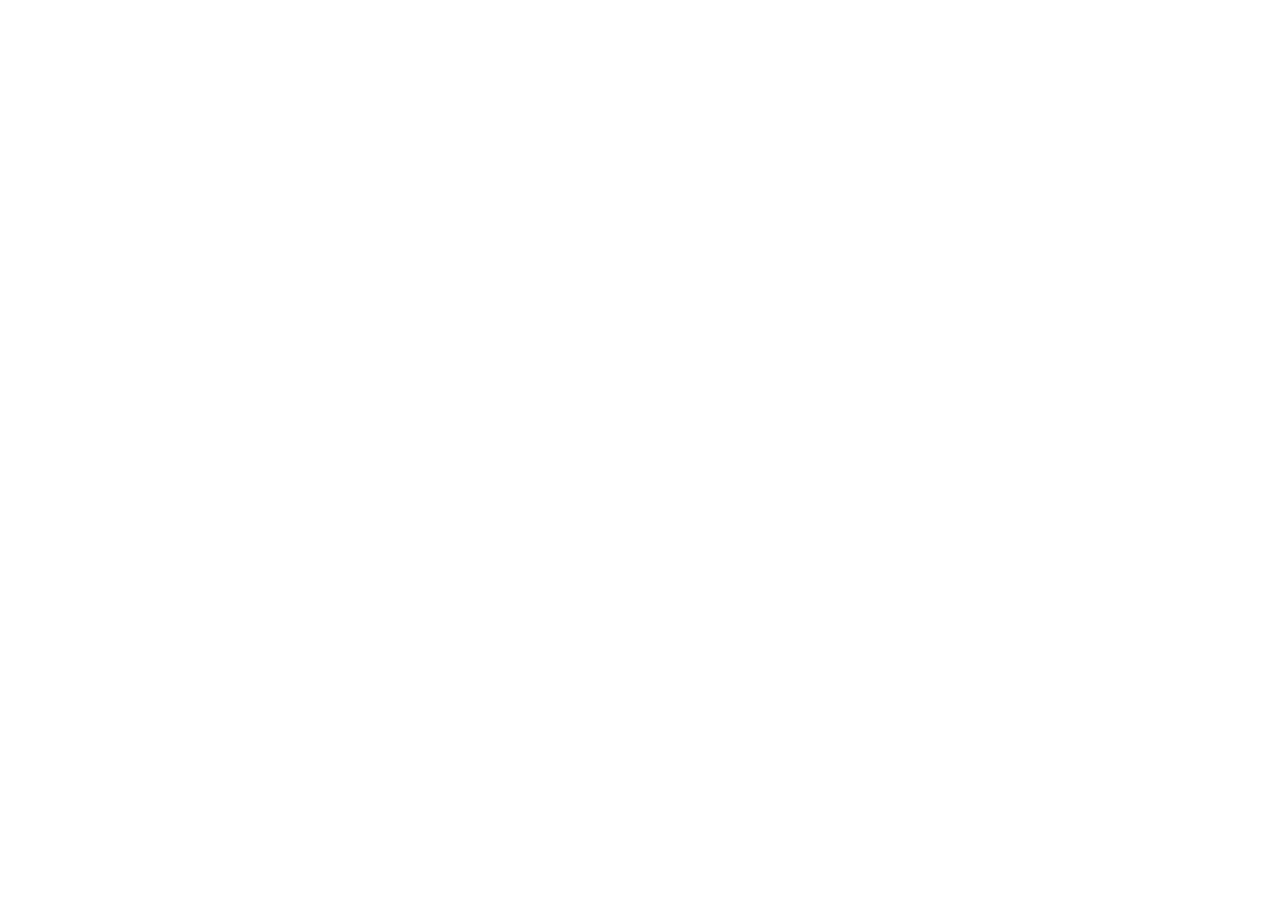
==== cookies.html @ 078de81f "Security audit: Zero-trust hardening, GDPR compliance, accessibility - Remove all inline onclick han" ====
<!DOCTYPE html>
<html lang="pt-PT">
<head>
  <meta charset="UTF-8">
  <meta name="viewport" content="width=device-width, initial-scale=1.0">
  <meta http-equiv="X-UA-Compatible" content="IE=edge">
  <meta name="description" content="Política de Cookies - LayerZeppelin.pt. Informação sobre cookies utilizados e como geri-los.">
  <meta name="robots" content="index, follow">
  <meta name="author" content="LayerZeppelin - Hermínio Teles">
  <link rel="stylesheet" href="style.css">
  <link rel="icon" type="image/png" href="favicon.png">
  <link rel="manifest" href="manifest.json">
  <meta name="theme-color" content="#00ff00">
  <title>Política de Cookies | LayerZeppelin.pt</title>
  <script>
    if (location.protocol === 'http:' && location.hostname !== 'localhost' && location.hostname !== '127.0.0.1') {
      location.replace('https:' + location.href.substring(5));
    }
  </script>
</head>
<body>
  <canvas id="matrix-bg" aria-hidden="true"></canvas>
  <div class="scanline" aria-hidden="true"></div>
  
  <nav class="navbar" role="navigation" aria-label="Menu principal">
    <div class="nav-brand">
      <img src="images/logo.png" alt="LayerZeppelin Logo" class="nav-logo">
      <span>&lt;LayerZeppelin/&gt;</span>
    </div>
    <button class="nav-toggle" aria-label="Abrir menu" aria-expanded="false" aria-controls="nav-links-menu">
      <span class="hamburger"></span>
    </button>
    <ul class="nav-links" id="nav-links-menu">
      <li><a href="index.html">Início</a></li>
      <li><a href="index.html#about">Sobre</a></li>
      <li><a href="index.html#skills">Skills</a></li>
      <li><a href="index.html#certifications">Certs</a></li>
      <li><a href="index.html#ctf">CTF</a></li>
      <li><a href="index.html#projects">Projects</a></li>
      <li><a href="index.html#contact">Contacto</a></li>
    </ul>
  </nav>

  <main class="legal-page">
    <section class="section">
      <h1 class="section-title"><span class="hash">#</span> Política de Cookies</h1>
      <p class="legal-date">Última atualização: 23 de Abril de 2026</p>
      
      <div class="legal-content">
        <h2>1. O que são Cookies?</h2>
        <p>Cookies são pequenos ficheiros de texto armazenados no seu dispositivo quando visita um site. Permitem que o site reconheça o seu dispositivo e memorize preferências ou ações ao longo do tempo.</p>
        
        <h2>2. Cookies Utilizados</h2>
        <p>Este site utiliza os seguintes tipos de cookies:</p>
        
        <h3>2.1 Cookies Essenciais (Funcionais)</h3>
        <p>Estes cookies são necessários para o funcionamento do site e não podem ser desativados. Incluem:</p>
        <table class="cookie-table">
          <thead>
            <tr>
              <th>Nome</th>
              <th>Finalidade</th>
              <th>Duração</th>
              <th>Tipo</th>
            </tr>
          </thead>
          <tbody>
            <tr>
              <td><code>cookie_consent</code></td>
              <td>Guarda a sua preferência de cookies</td>
              <td>1 ano</td>
              <td>Essencial</td>
            </tr>
          </tbody>
        </table>
        
        <h3>2.2 Cookies de Preferência</h3>
        <p>Estes cookies permitem guardar preferências do utilizador:</p>
        <table class="cookie-table">
          <thead>
            <tr>
              <th>Nome</th>
              <th>Finalidade</th>
              <th>Duração</th>
              <th>Tipo</th>
            </tr>
          </thead>
          <tbody>
            <tr>
              <td><code>theme_preference</code></td>
              <td>Guarda preferências de tema (opcional)</td>
              <td>30 dias</td>
              <td>Preferência</td>
            </tr>
          </tbody>
        </table>
        
        <h3>2.3 Cookies Analíticos</h3>
        <p><strong>Este site utiliza Cloudflare Web Analytics</strong>, que:</p>
        <ul>
          <li><strong>NÃO utiliza cookies</strong></li>
          <li><strong>Não rastreia utilizadores individualmente</strong></li>
          <li>Não recolhe dados pessoais</li>
          <li>É conforme com RGPD e CCPA</li>
        </ul>
        <p>Cloudflare Analytics recolhe apenas estatísticas agregadas e anónimas sobre:</p>
        <ul>
          <li>Número de visitantes</li>
          <li>Páginas mais visitadas</li>
          <li>Dispositivos e browsers utilizados</li>
          <li>Países de origem (baseado em IP agregado)</li>
        </ul>
        
        <h2>3. Cookies de Terceiros</h2>
        <p><strong>Este site NÃO utiliza:</strong></p>
        <ul>
          <li>Cookies de marketing/publicidade (Google Ads, Facebook Pixel, etc.)</li>
          <li>Cookies de tracking (Google Analytics, etc.)</li>
          <li>Cookies de redes sociais</li>
          <li>Scripts de terceiros que rastreiem utilizadores</li>
        </ul>
        
        <h2>4. Links Externos</h2>
        <p>O site contém links para plataformas externas (TryHackMe, HackTheBox, etc.). Essas plataformas podem ter as suas próprias políticas de cookies, que não são controladas por este site.</p>
        
        <h2>5. Consentimento</h2>
        <p>Ao visitar este site pela primeira vez, é apresentado um banner de cookies onde pode:</p>
        <ul>
          <li><strong>Aceitar todos os cookies</strong></li>
          <li><strong>Rejeitar cookies não essenciais</strong></li>
          <li><strong>Personalizar preferências</strong></li>
        </ul>
        <p>O consentimento é guardado durante 1 ano. Pode alterar as suas preferências a qualquer momento através do botão "Preferências de Cookies" no rodapé.</p>
        
        <h2>6. Gestão de Cookies</h2>
        <p>Pode gerir cookies das seguintes formas:</p>
        
        <h3>6.1 No seu Browser</h3>
        <ul>
          <li><strong>Chrome:</strong> Configurações → Privacidade e segurança → Cookies</li>
          <li><strong>Firefox:</strong> Opções → Privacidade e Segurança → Cookies</li>
          <li><strong>Safari:</strong> Preferências → Privacidade → Cookies</li>
          <li><strong>Edge:</strong> Configurações → Cookies e permissões do site</li>
        </ul>
        
        <h3>6.2 No Site</h3>
        <p>Utilize o botão abaixo para gerir as suas preferências:</p>
        <button data-action="cookie-prefs" class="cookie-btn">Gerir Preferências de Cookies</button>
        
        <h2>7. Consequências de Desativar Cookies</h2>
        <p>Se desativar cookies:</p>
        <ul>
          <li>O site funcionará normalmente (cookies essenciais não são bloqueáveis)</li>
          <li>As suas preferências não serão guardadas entre sessões</li>
          <li>O site solicitará consentimento de cookies em cada visita</li>
        </ul>
        
        <h2>8. Base Legal (RGPD)</h2>
        <p>O uso de cookies baseia-se em:</p>
        <ul>
          <li><strong>Art. 6.º, n.º 1, al. a)</strong> - Consentimento (cookies não essenciais)</li>
          <li><strong>Art. 6.º, n.º 1, al. f)</strong> - Interesse legítimo (cookies essenciais)</li>
        </ul>
        
        <h2>9. Direitos do Utilizador</h2>
        <p>Nos termos do RGPD, tem direito a:</p>
        <ul>
          <li>Saber que cookies são utilizados (esta política)</li>
          <li>Retirar consentimento a qualquer momento</li>
          <li>Solicitar informações sobre os dados recolhidos</li>
          <li>Eliminar os seus dados pessoais</li>
        </ul>
        
        <h2>10. Atualizações</h2>
        <p>Esta Política de Cookies pode ser atualizada. Alterações serão publicadas nesta página com a data de atualização.</p>
        
        <h2>11. Contacto</h2>
        <p>Para questões sobre cookies:</p>
        <p>Email: <a href="mailto:contact@layerzeppelin.pt">contact@layerzeppelin.pt</a></p>
        
        <div class="legal-footer">
          <a href="index.html">← Voltar ao Início</a>
          <span>|</span>
          <a href="privacy.html">Privacidade</a>
          <span>|</span>
          <a href="terms.html">Termos</a>
        </div>
      </div>
    </section>
  </main>

  <footer class="footer">
    <div class="footer-content">
      <p>&copy; 2026 LayerZeppelin | Hermínio Teles</p>
      <p class="footer-note">// Built with security in mind</p>
    </div>
    <div class="footer-legal">
      <a href="privacy.html">Privacidade</a>
      <span>|</span>
      <a href="terms.html">Termos</a>
      <span>|</span>
      <a href="cookies.html">Cookies</a>
    </div>
  </footer>
  
  <script src="script.js"></script>
</body>
</html>
---- style.css ----
*,*::before,*::after{margin:0;padding:0;box-sizing:border-box}
:root{--bg-primary:#0a0a0a;--bg-secondary:#111111;--bg-tertiary:#1a1a1a;--accent:#00ff00;--accent-dim:#00cc00;--text-primary:#ffffff;--text-secondary:#888888;--terminal-bg:#0d1117;--border-color:#333333;--red:#ff5f56;--yellow:#ffbd2e;--green:#27c93f;--scanline-opacity:0.03}
html{scroll-behavior:smooth}
body{font-family:'Courier New',Consolas,monospace;background:var(--bg-primary);color:var(--text-primary);line-height:1.6;min-height:100vh;overflow-x:hidden}
#matrix-bg{position:fixed;top:0;left:0;width:100%;height:100%;z-index:-1;pointer-events:none}
.scanline{position:fixed;top:0;left:0;width:100%;height:100%;pointer-events:none;background:repeating-linear-gradient(0deg,transparent,transparent 2px,rgba(0,255,0,var(--scanline-opacity)) 2px,rgba(0,255,0,var(--scanline-opacity)) 4px);z-index:9999}
a{color:var(--accent);text-decoration:none;transition:all 0.3s ease}
a:hover{text-shadow:0 0 10px var(--accent)}
a:focus{outline:2px solid var(--accent);outline-offset:2px}
.navbar{position:fixed;top:0;left:0;right:0;display:flex;justify-content:space-between;align-items:center;padding:1rem 2rem;background:rgba(10,10,10,0.95);backdrop-filter:blur(10px);border-bottom:1px solid var(--border-color);z-index:1000}
.nav-brand{font-size:1.2rem;font-weight:bold;color:var(--accent);display:flex;align-items:center;gap:10px}
.nav-logo{width:40px;height:40px;object-fit:contain;border-radius:4px}
.nav-links{display:flex;gap:2rem;list-style:none}
.nav-links a{color:var(--text-secondary);font-size:0.9rem;text-transform:uppercase;letter-spacing:1px}
.nav-links a:hover{color:var(--accent)}
.nav-toggle{display:none;flex-direction:column;gap:5px;background:none;border:none;cursor:pointer;padding:5px}
.hamburger{width:25px;height:3px;background:var(--accent);transition:all 0.3s ease}
.nav-toggle.active .hamburger:nth-child(1){transform:rotate(45deg) translate(5px,5px)}
.nav-toggle.active .hamburger:nth-child(2){opacity:0}
.nav-toggle.active .hamburger:nth-child(3){transform:rotate(-45deg) translate(7px,-6px)}
@media (max-width:900px){.nav-links{position:fixed;top:60px;left:0;right:0;background:rgba(10,10,10,0.98);flex-direction:column;padding:2rem;gap:1rem;transform:translateY(-100%);opacity:0;visibility:hidden;transition:all 0.3s ease}.nav-links.active{transform:translateY(0);opacity:1;visibility:visible}.nav-toggle{display:flex}.nav-links a{font-size:1rem}}
.hero{min-height:100vh;display:flex;align-items:center;justify-content:center;padding:6rem 2rem 2rem;background:radial-gradient(ellipse at center,var(--bg-secondary) 0%,var(--bg-primary) 70%)}
.hero-content{max-width:800px;width:100%}
.terminal-header{display:flex;align-items:center;gap:8px;padding:10px 15px;background:var(--bg-tertiary);border-radius:8px 8px 0 0;border-bottom:1px solid var(--border-color)}
.dot{width:12px;height:12px;border-radius:50%}
.dot.red{background:var(--red)}
.dot.yellow{background:var(--yellow)}
.dot.green{background:var(--green)}
.terminal-title{margin-left:auto;color:var(--text-secondary);font-size:0.85rem}
.terminal-body{background:var(--terminal-bg);padding:2rem;border-radius:0 0 8px 8px;border:1px solid var(--border-color);border-top:none;font-size:1rem}
.prompt{color:var(--accent)}
.output{color:var(--text-secondary);padding-left:2rem;margin-bottom:1rem}
.typed-text{margin-bottom:0.5rem}
.glitch{font-size:3.5rem;font-weight:bold;color:var(--text-primary);position:relative;text-shadow:0 0 10px var(--accent);animation:glitch 2s infinite}
@keyframes glitch{0%,90%,100%{text-shadow:0 0 10px var(--accent)}92%{text-shadow:-2px 0 var(--red),2px 0 var(--accent)}94%{text-shadow:2px 0 var(--red),-2px 0 var(--accent)}}
.subtitle{color:var(--accent);font-size:1.2rem;margin:0.5rem 0 1.5rem}
.section{padding:5rem 2rem;max-width:1200px;margin:0 auto}
.section-title{font-size:2rem;margin-bottom:2rem;color:var(--text-primary)}
.subsection-title{font-size:1.2rem;margin:2rem 0 1rem;color:var(--accent);font-weight:normal}
.subsection-title:first-of-type{margin-top:0}
.hash{color:var(--accent)}
.about-content{display:grid;grid-template-columns:250px 1fr;gap:3rem;align-items:center}
@media (max-width:768px){.about-content{grid-template-columns:1fr;text-align:center}}
.profile-image{width:250px;height:250px;border:2px solid var(--accent);border-radius:8px;overflow:hidden;position:relative;box-shadow:0 0 30px rgba(0,255,0,0.3);margin:0 auto 2rem}
@media (max-width:768px){.profile-image{width:200px;height:200px}}
.profile-image::before{content:'';position:absolute;top:0;left:0;width:100%;height:100%;background:linear-gradient(45deg,transparent 0%,rgba(0,255,0,0.1) 50%,transparent 100%);z-index:2;pointer-events:none}
.profile-image img{width:100%;height:100%;object-fit:cover;filter:grayscale(30%) contrast(1.2)}
.about-text p{color:var(--text-secondary);margin-bottom:1.5rem;font-size:1.1rem}
.about-text .highlight{color:var(--accent);font-weight:bold;background:rgba(0,255,0,0.1);padding:0.5rem 1rem;border-left:3px solid var(--accent);margin-bottom:1.5rem}
.about-list{list-style:none}
.about-list li{padding:0.5rem 0;color:var(--text-secondary)}
.bullet{color:var(--accent);margin-right:10px}
.skills-grid{display:grid;grid-template-columns:repeat(auto-fit,minmax(280px,1fr));gap:1.5rem}
.skill-card{background:var(--bg-secondary);padding:1.5rem;border-radius:8px;border:1px solid var(--border-color);transition:all 0.3s ease}
.skill-card:hover{border-color:var(--accent);box-shadow:0 0 20px rgba(0,255,0,0.1)}
.skill-icon{font-size:2rem;margin-bottom:1rem}
.skill-card h3{font-size:1rem;margin-bottom:1rem;color:var(--text-primary)}
.skill-bar{height:6px;background:var(--bg-tertiary);border-radius:3px;overflow:hidden}
.skill-progress{height:100%;background:linear-gradient(90deg,var(--accent-dim),var(--accent));width:var(--progress);border-radius:3px;animation:loadBar 1s ease-out forwards}
@keyframes loadBar{from{width:0}to{width:var(--progress)}}
.projects-grid{display:grid;grid-template-columns:repeat(auto-fit,minmax(300px,1fr));gap:1.5rem}
.project-card{background:var(--bg-secondary);padding:1.5rem;border-radius:8px;border:1px solid var(--border-color);transition:all 0.3s ease}
.project-card:hover{border-color:var(--accent);transform:translateY(-5px);box-shadow:0 10px 30px rgba(0,0,0,0.3)}
.project-image{width:100%;height:auto;max-height:200px;overflow:hidden;border-radius:4px;margin-bottom:1rem;border:1px solid var(--border-color)}
.project-image img{width:100%;height:100%;object-fit:cover;filter:contrast(1.1) saturate(0.9);transition:all 0.3s ease}
.project-card:hover .project-image img{filter:contrast(1.2) saturate(1)}
.project-header{display:flex;align-items:center;gap:10px;margin-bottom:1rem}
.project-icon{font-size:1.5rem}
.project-card h3{font-size:1.1rem;color:var(--text-primary)}
.project-card p{color:var(--text-secondary);font-size:0.9rem;margin-bottom:1rem}
.project-link{display:inline-block;color:var(--accent);font-size:0.85rem;text-decoration:none;transition:all 0.3s ease;margin-right:1rem}
.project-link:hover{text-shadow:0 0 10px var(--accent)}
.project-tags{display:flex;gap:8px;flex-wrap:wrap}
.tag{background:var(--bg-tertiary);color:var(--accent);padding:4px 12px;border-radius:20px;font-size:0.75rem;border:1px solid var(--accent)}
.cert-grid{display:grid;grid-template-columns:repeat(auto-fit,minmax(280px,1fr));gap:1.5rem}
.cert-card{background:var(--bg-secondary);padding:1.5rem;border-radius:8px;border:1px solid var(--border-color);transition:all 0.3s ease;text-align:center}
.cert-card:hover{border-color:var(--accent);box-shadow:0 0 20px rgba(0,255,0,0.1)}
.cert-icon{font-size:2.5rem;margin-bottom:1rem}
.cert-card h3{font-size:1rem;color:var(--text-primary);margin-bottom:0.5rem}
.cert-issuer{color:var(--text-secondary);font-size:0.85rem;margin-bottom:1rem}
.cert-status{display:inline-block;background:transparent;color:var(--accent);padding:4px 12px;border-radius:20px;font-size:0.75rem;border:1px solid var(--accent)}
.ctf-grid{display:grid;grid-template-columns:repeat(auto-fit,minmax(200px,1fr));gap:1.5rem}
.ctf-card{background:var(--bg-secondary);padding:1.5rem;border-radius:8px;border:1px solid var(--border-color);transition:all 0.3s ease;text-align:center;text-decoration:none;display:block}
.ctf-card:hover{border-color:var(--accent);transform:translateY(-5px);box-shadow:0 10px 30px rgba(0,0,0,0.3)}
.ctf-logo{font-size:2.5rem;margin-bottom:1rem}
.ctf-card h3{font-size:1rem;color:var(--text-primary);margin-bottom:0.5rem}
.ctf-card p{color:var(--text-secondary);font-size:0.85rem;margin-bottom:1rem}
.ctf-badge{display:inline-block;background:var(--accent);color:var(--bg-primary);padding:4px 12px;border-radius:20px;font-size:0.75rem;font-weight:bold}
.contact-content{max-width:600px;margin:0 auto}
.terminal-box{border-radius:8px;overflow:hidden;box-shadow:0 10px 40px rgba(0,0,0,0.3)}
.contact-terminal .output a{color:var(--accent)}
.contact-terminal .output a:hover{text-decoration:underline}
.footer{background:var(--bg-secondary);border-top:1px solid var(--border-color);padding:2rem;text-align:center}
.footer-content p{color:var(--text-secondary);font-size:0.9rem;margin:0.5rem 0}
.score{color:var(--accent);font-weight:bold;cursor:pointer}
.footer-note{color:var(--text-secondary);font-style:italic}
.footer-legal{margin-top:1rem;display:flex;justify-content:center;gap:1rem;align-items:center;flex-wrap:wrap}
.footer-legal a{color:var(--accent);font-size:0.85rem}
.footer-legal a:hover{text-decoration:underline}
.footer-legal span{color:var(--text-secondary)}
.footer-disclaimer{color:var(--text-secondary);font-size:0.7rem;opacity:0.7;margin-top:1rem;max-width:600px;margin-left:auto;margin-right:auto}
@media (max-width:768px){.glitch{font-size:2rem}.section{padding:3rem 1rem}.nav-logo{width:192px;height:192px}}
@media (prefers-reduced-motion:reduce){.glitch{animation:none}.skill-progress{animation:none;width:var(--progress)}html{scroll-behavior:auto}}
.cookie-banner{position:fixed;bottom:0;left:0;right:0;background:var(--bg-secondary);border-top:2px solid var(--accent);padding:1.5rem;z-index:9998;transform:translateY(100%);transition:transform 0.3s ease}
.cookie-banner.show{transform:translateY(0)}
.cookie-content{max-width:1200px;margin:0 auto;display:flex;flex-wrap:wrap;align-items:center;gap:1.5rem;justify-content:space-between}
.cookie-text h3{color:var(--accent);margin-bottom:0.5rem;font-size:1rem}
.cookie-text p{color:var(--text-secondary);font-size:0.85rem;line-height:1.5}
.cookie-text a{color:var(--accent);text-decoration:underline}
.cookie-buttons{display:flex;gap:0.5rem;flex-wrap:wrap}
.cookie-buttons button{padding:0.75rem 1.5rem;border:none;border-radius:4px;cursor:pointer;font-family:inherit;font-size:0.85rem;transition:all 0.3s ease}
.btn-accept{background:var(--accent);color:var(--bg-primary);font-weight:bold}
.btn-accept:hover{box-shadow:0 0 15px var(--accent)}
.btn-reject{background:transparent;color:var(--text-primary);border:1px solid var(--border-color)}
.btn-reject:hover{border-color:var(--accent)}
.btn-settings{background:transparent;color:var(--accent);border:1px solid var(--accent)}
.btn-settings:hover{background:rgba(0,255,0,0.1)}
@media (max-width:768px){.cookie-content{flex-direction:column;text-align:center}.cookie-buttons{width:100%;justify-content:center}}
.cookie-modal{position:fixed;top:0;left:0;width:100%;height:100%;background:rgba(0,0,0,0.9);z-index:9999;display:none;justify-content:center;align-items:center}
.cookie-modal.show{display:flex}
.cookie-modal-content{background:var(--bg-secondary);border:2px solid var(--accent);border-radius:12px;padding:2rem;max-width:500px;width:90%;max-height:90vh;overflow-y:auto;position:relative}
.cookie-modal-content h3{color:var(--accent);margin-bottom:1.5rem;text-align:center}
.cookie-preference-item{background:var(--bg-tertiary);border:1px solid var(--border-color);border-radius:8px;padding:1rem;margin-bottom:1rem}
.cookie-preference-item label{display:flex;align-items:center;gap:0.5rem;color:var(--text-primary);cursor:pointer}
.cookie-preference-item label span{color:var(--text-primary)}
.cookie-preference-item p{color:var(--text-secondary);font-size:0.8rem;margin-top:0.5rem;margin-left:1.5rem}
.cookie-modal-close{position:absolute;top:1rem;right:1rem;background:transparent;border:1px solid var(--accent);color:var(--accent);font-size:1.5rem;width:35px;height:35px;border-radius:50%;cursor:pointer;transition:all 0.3s ease}
.cookie-modal-close:hover{background:var(--accent);color:var(--bg-primary)}
.cookie-modal-buttons{margin-top:1.5rem;text-align:center}
.cookie-modal-buttons button{background:var(--accent);color:var(--bg-primary);border:none;padding:0.75rem 2rem;border-radius:4px;cursor:pointer;font-family:inherit;font-weight:bold;transition:all 0.3s ease}
.cookie-modal-buttons button:hover{box-shadow:0 0 15px var(--accent)}
.cookie-btn{background:var(--accent);color:var(--bg-primary);border:none;padding:0.5rem 1rem;border-radius:4px;cursor:pointer;font-family:inherit;margin-top:1rem}
.easter-egg-hint{color:var(--text-secondary);font-size:0.75rem;opacity:0.5;cursor:pointer;transition:opacity 0.3s ease}
.easter-egg-hint:hover{opacity:1;color:var(--accent)}
.easter-egg-panel{position:fixed;top:0;left:0;width:100%;height:100%;background:rgba(0,0,0,0.95);z-index:10000;display:none;justify-content:center;align-items:center;animation:fadeIn 0.3s ease}
.easter-egg-panel.show{display:flex}
@keyframes fadeIn{from{opacity:0}to{opacity:1}}
.easter-egg-content{background:var(--bg-secondary);border:2px solid var(--accent);border-radius:12px;padding:2rem;max-width:900px;max-height:80vh;overflow-y:auto;position:relative;box-shadow:0 0 50px rgba(0,255,0,0.3)}
.easter-egg-content h2{color:var(--accent);text-align:center;margin-bottom:2rem;font-size:1.5rem;text-shadow:0 0 10px var(--accent)}
.easter-grid{display:grid;grid-template-columns:repeat(auto-fit,minmax(250px,1fr));gap:1.5rem}
.easter-item{background:var(--bg-tertiary);border:1px solid var(--border-color);border-radius:8px;padding:1.5rem;text-align:center;transition:all 0.3s ease}
.easter-item:hover{border-color:var(--accent);transform:scale(1.05);box-shadow:0 0 20px rgba(0,255,0,0.2)}
.easter-icon{font-size:3rem;margin-bottom:1rem}
.easter-item h3{color:var(--text-primary);font-size:1rem;margin-bottom:0.5rem}
.easter-item p{color:var(--text-secondary);font-size:0.85rem;line-height:1.4}
.close-easter{position:absolute;top:1rem;right:1rem;background:transparent;border:1px solid var(--accent);color:var(--accent);font-size:1.5rem;width:35px;height:35px;border-radius:50%;cursor:pointer;transition:all 0.3s ease}
.close-easter:hover{background:var(--accent);color:var(--bg-primary)}
.secret-code-hint{color:var(--text-secondary);font-size:0.7rem;opacity:0.4;cursor:pointer;transition:all 0.3s ease}
.secret-code-hint:hover{opacity:1;color:var(--accent)}
.secret-code-panel{position:fixed;top:0;left:0;width:100%;height:100%;background:rgba(0,0,0,0.95);z-index:10001;display:none;justify-content:center;align-items:center}
.secret-code-panel.show{display:flex}
.secret-code-content{background:var(--bg-secondary);border:2px solid var(--red);border-radius:8px;padding:2rem;text-align:center;box-shadow:0 0 30px rgba(255,0,0,0.3)}
.secret-code-content h3{color:var(--red);margin-bottom:1rem;font-size:1.2rem}
.secret-code-content p{color:var(--text-secondary);margin-bottom:1rem}
.secret-code-content input{background:var(--bg-primary);border:1px solid var(--accent);color:var(--text-primary);padding:0.75rem 1rem;font-size:1.5rem;font-family:'Courier New',monospace;border-radius:4px;width:150px;text-align:center;margin-bottom:1rem}
.secret-code-content input:focus{outline:none;box-shadow:0 0 10px var(--accent)}
.secret-code-content button{background:var(--accent);color:var(--bg-primary);border:none;padding:0.75rem 1.5rem;font-family:'Courier New',monospace;font-weight:bold;cursor:pointer;transition:all 0.3s ease;display:block;margin:0 auto}
.secret-code-content button:hover{box-shadow:0 0 20px var(--accent)}
.error-msg{color:var(--red);font-size:0.85rem;margin-top:0.5rem}
.success-msg{color:var(--accent);font-size:0.9rem;margin-top:0.5rem;text-align:center}
.success-title{color:gold;font-size:1.2rem;font-weight:bold}
.hash-box{background:var(--bg-primary);border:1px solid var(--accent);border-radius:8px;padding:1rem;margin-bottom:1.5rem;text-align:center}
.hash-label{color:var(--text-secondary);font-size:0.85rem;margin-bottom:0.5rem}
.hash-value{font-family:'Courier New',monospace;font-size:0.7rem;color:var(--accent);word-break:break-all;background:var(--bg-secondary);padding:0.5rem;border-radius:4px;display:block;margin:0.5rem 0}
.hash-hint{color:var(--text-secondary);font-size:0.8rem;font-style:italic}
.challenge-intro{color:var(--text-secondary);font-size:0.9rem;margin-bottom:1rem}
.mr-robot-panel{position:fixed;top:0;left:0;width:100%;height:100%;background:rgba(0,0,0,0.95);z-index:10003;display:flex;justify-content:center;align-items:center;animation:fadeIn 0.3s ease}
.mr-robot-content{background:#0a0a0a;border:2px solid #e00;border-radius:12px;padding:2rem;max-width:700px;max-height:90vh;overflow-y:auto;position:relative;box-shadow:0 0 50px rgba(255,0,0,0.3);text-align:center}
.mr-robot-ascii pre{color:#e00;font-size:0.5rem;line-height:1;text-shadow:0 0 10px rgba(255,0,0,0.5)}
.room27-panel{position:fixed;top:0;left:0;width:100%;height:100%;background:rgba(0,0,0,0.98);z-index:10002;display:none;justify-content:center;align-items:center;overflow-y:auto;padding:2rem}
.room27-panel.show{display:flex}
.room27-content{background:var(--bg-primary);border:2px solid var(--accent);border-radius:12px;padding:2rem;max-width:950px;max-height:90vh;overflow-y:auto;position:relative;box-shadow:0 0 60px rgba(0,255,0,0.4)}
.room27-header{text-align:center;margin-bottom:2rem}
.room27-status{color:var(--accent);font-size:0.85rem;padding:0.25rem 1rem;border:1px solid var(--accent);border-radius:20px;display:inline-block;margin-bottom:1rem}
.room27-header h2{color:var(--text-primary);font-size:1.75rem}
.room27-terminal{display:grid;grid-template-columns:1fr 1fr;gap:1.5rem}
@media (max-width:768px){.room27-terminal{grid-template-columns:1fr}}
.room27-ascii pre{color:var(--accent);font-size:0.6rem;line-height:1.2;background:var(--bg-secondary);padding:1rem;border-radius:4px;overflow-x:auto}
.room27-info{display:flex;flex-direction:column;gap:1rem}
.challenge-card{background:var(--bg-secondary);border:1px solid var(--border-color);border-radius:8px;padding:1rem}
.challenge-card h4{color:var(--accent);font-size:0.95rem;margin-bottom:0.5rem}
.challenge-card p{color:var(--text-secondary);font-size:0.85rem;margin-bottom:0.25rem}
.challenge-hint{color:var(--accent);font-style:italic}
.challenge-card.success{border-color:var(--accent);background:rgba(0,255,0,0.05)}
.challenge-card.success h4{color:gold}
.legal-page{padding-top:80px}
.legal-date{color:var(--text-secondary);font-size:0.9rem;margin-bottom:2rem}
.legal-content{background:var(--bg-secondary);padding:2rem;border-radius:8px;border:1px solid var(--border-color);max-width:800px;margin:0 auto}
.legal-content h2{color:var(--accent);margin-top:2rem;margin-bottom:1rem;font-size:1.2rem}
.legal-content h2:first-of-type{margin-top:1rem}
.legal-content h3{color:var(--text-primary);margin-top:1.5rem;margin-bottom:0.75rem;font-size:1rem}
.legal-content p{color:var(--text-secondary);line-height:1.7;margin-bottom:1rem}
.legal-content ul{color:var(--text-secondary);margin-left:1.5rem;margin-bottom:1rem}
.legal-content li{margin-bottom:0.5rem}
.legal-content strong{color:var(--text-primary)}
.legal-content table{width:100%;border-collapse:collapse;margin:1rem 0}
.legal-content th,.legal-content td{border:1px solid var(--border-color);padding:0.75rem;text-align:left;color:var(--text-secondary)}
.legal-content th{background:var(--bg-tertiary);color:var(--accent)}
.legal-content code{background:var(--bg-tertiary);padding:0.2rem 0.5rem;border-radius:3px;color:var(--accent);font-size:0.9rem}
.legal-footer{margin-top:3rem;padding-top:1rem;border-top:1px solid var(--border-color);text-align:center;color:var(--text-secondary)}
.legal-footer a{color:var(--accent);margin:0 0.5rem}
.legal-footer a:hover{text-decoration:underline}
@media (max-width:768px){.legal-content{padding:1.5rem}}
.visually-hidden{position:absolute;width:1px;height:1px;padding:0;margin:-1px;overflow:hidden;clip:rect(0,0,0,0);white-space:nowrap;border:0}
*:focus-visible{outline:2px solid var(--accent);outline-offset:2px}
@media (prefers-reduced-motion:reduce){*{animation-duration:0.01ms!important;animation-iteration-count:1!important;transition-duration:0.01ms!important}}
.cookie-settings-btn:hover{text-decoration:underline}
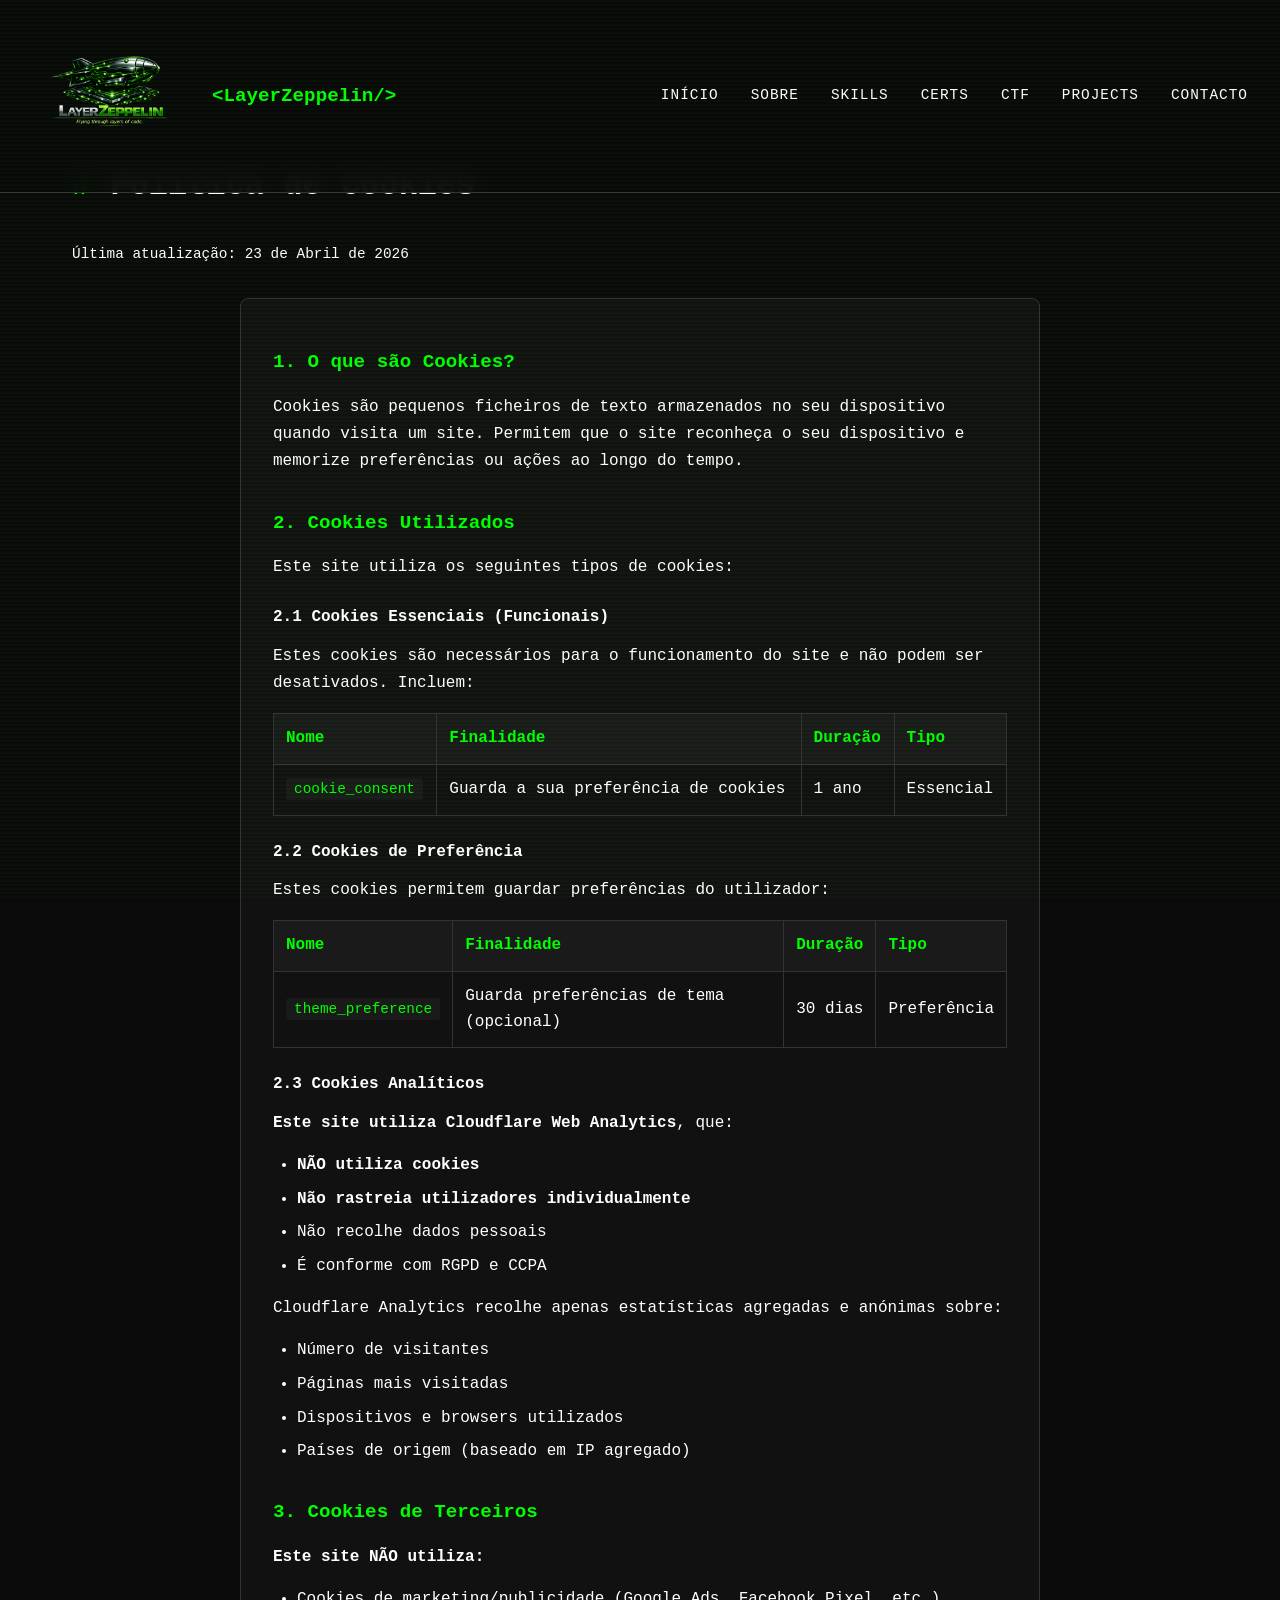
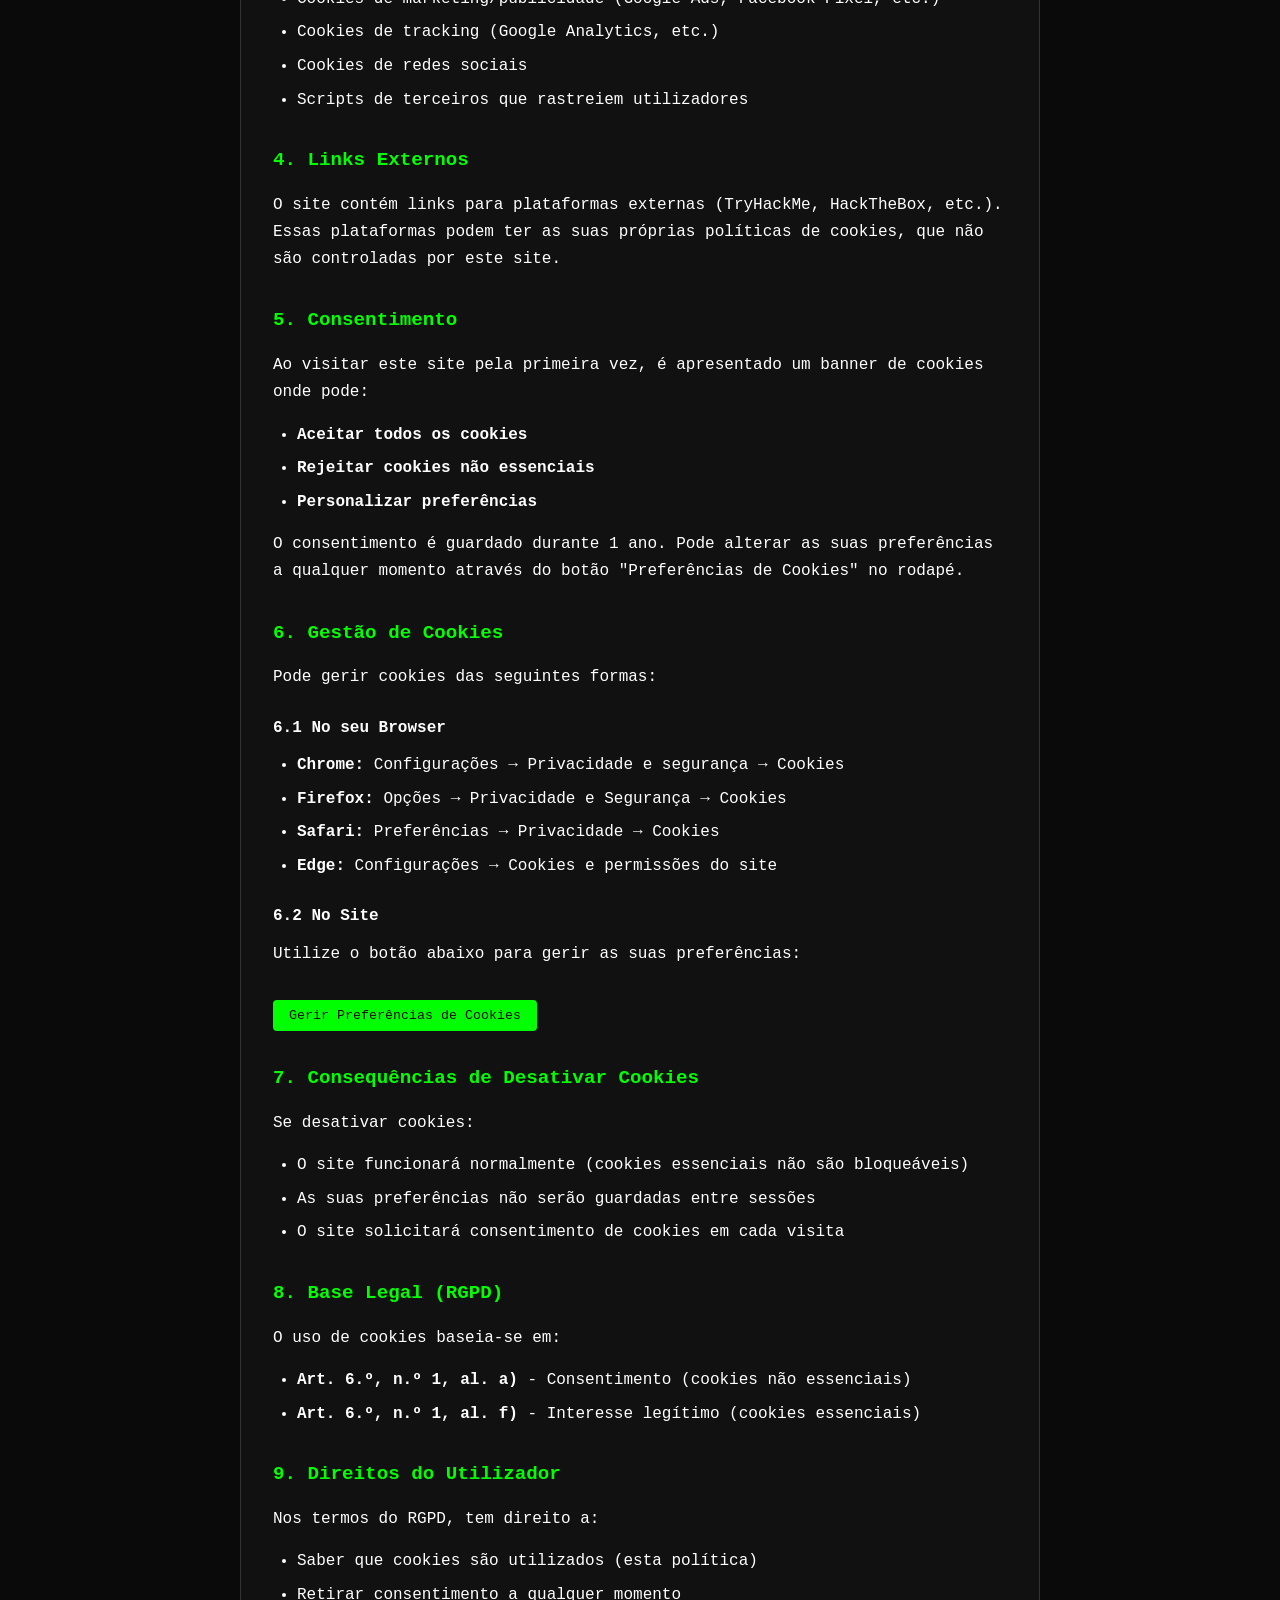
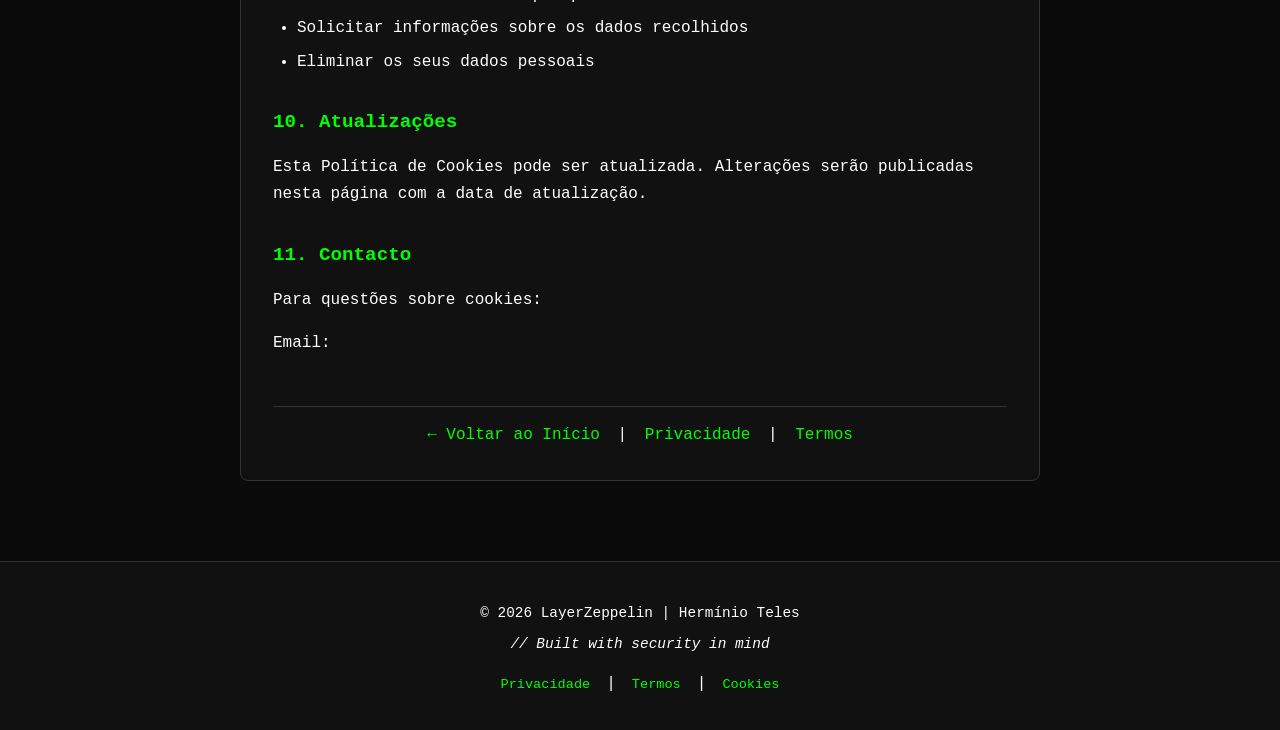
==== commit e35ecd1f: "RGPD compliance: PT URLs, email obfuscation, improved legal pages - Create privacidade.html with RGP" ====
--- a/cookies.html
+++ b/cookies.html
@@ -12,11 +12,7 @@
   <link rel="manifest" href="manifest.json">
   <meta name="theme-color" content="#00ff00">
   <title>Política de Cookies | LayerZeppelin.pt</title>
-  <script>
-    if (location.protocol === 'http:' && location.hostname !== 'localhost' && location.hostname !== '127.0.0.1') {
-      location.replace('https:' + location.href.substring(5));
-    }
-  </script>
+  <meta http-equiv="Content-Security-Policy" content="upgrade-insecure-requests">
 </head>
 <body>
   <canvas id="matrix-bg" aria-hidden="true"></canvas>
@@ -176,14 +172,14 @@
         
         <h2>11. Contacto</h2>
         <p>Para questões sobre cookies:</p>
-        <p>Email: <a href="mailto:contact@layerzeppelin.pt">contact@layerzeppelin.pt</a></p>
+        <p>Email: <span class="obfuscated-email" data-user="contact" data-domain="layerzeppelin.pt"></span></p>
         
         <div class="legal-footer">
           <a href="index.html">← Voltar ao Início</a>
           <span>|</span>
-          <a href="privacy.html">Privacidade</a>
+          <a href="privacidade.html">Privacidade</a>
           <span>|</span>
-          <a href="terms.html">Termos</a>
+          <a href="termos.html">Termos</a>
         </div>
       </div>
     </section>
@@ -195,9 +191,9 @@
       <p class="footer-note">// Built with security in mind</p>
     </div>
     <div class="footer-legal">
-      <a href="privacy.html">Privacidade</a>
+      <a href="privacidade.html">Privacidade</a>
       <span>|</span>
-      <a href="terms.html">Termos</a>
+      <a href="termos.html">Termos</a>
       <span>|</span>
       <a href="cookies.html">Cookies</a>
     </div>
--- a/style.css
+++ b/style.css
@@ -1,207 +1,2092 @@
-*,*::before,*::after{margin:0;padding:0;box-sizing:border-box}
-:root{--bg-primary:#0a0a0a;--bg-secondary:#111111;--bg-tertiary:#1a1a1a;--accent:#00ff00;--accent-dim:#00cc00;--text-primary:#ffffff;--text-secondary:#888888;--terminal-bg:#0d1117;--border-color:#333333;--red:#ff5f56;--yellow:#ffbd2e;--green:#27c93f;--scanline-opacity:0.03}
-html{scroll-behavior:smooth}
-body{font-family:'Courier New',Consolas,monospace;background:var(--bg-primary);color:var(--text-primary);line-height:1.6;min-height:100vh;overflow-x:hidden}
-#matrix-bg{position:fixed;top:0;left:0;width:100%;height:100%;z-index:-1;pointer-events:none}
-.scanline{position:fixed;top:0;left:0;width:100%;height:100%;pointer-events:none;background:repeating-linear-gradient(0deg,transparent,transparent 2px,rgba(0,255,0,var(--scanline-opacity)) 2px,rgba(0,255,0,var(--scanline-opacity)) 4px);z-index:9999}
-a{color:var(--accent);text-decoration:none;transition:all 0.3s ease}
-a:hover{text-shadow:0 0 10px var(--accent)}
-a:focus{outline:2px solid var(--accent);outline-offset:2px}
-.navbar{position:fixed;top:0;left:0;right:0;display:flex;justify-content:space-between;align-items:center;padding:1rem 2rem;background:rgba(10,10,10,0.95);backdrop-filter:blur(10px);border-bottom:1px solid var(--border-color);z-index:1000}
-.nav-brand{font-size:1.2rem;font-weight:bold;color:var(--accent);display:flex;align-items:center;gap:10px}
-.nav-logo{width:40px;height:40px;object-fit:contain;border-radius:4px}
-.nav-links{display:flex;gap:2rem;list-style:none}
-.nav-links a{color:var(--text-secondary);font-size:0.9rem;text-transform:uppercase;letter-spacing:1px}
-.nav-links a:hover{color:var(--accent)}
-.nav-toggle{display:none;flex-direction:column;gap:5px;background:none;border:none;cursor:pointer;padding:5px}
-.hamburger{width:25px;height:3px;background:var(--accent);transition:all 0.3s ease}
-.nav-toggle.active .hamburger:nth-child(1){transform:rotate(45deg) translate(5px,5px)}
-.nav-toggle.active .hamburger:nth-child(2){opacity:0}
-.nav-toggle.active .hamburger:nth-child(3){transform:rotate(-45deg) translate(7px,-6px)}
-@media (max-width:900px){.nav-links{position:fixed;top:60px;left:0;right:0;background:rgba(10,10,10,0.98);flex-direction:column;padding:2rem;gap:1rem;transform:translateY(-100%);opacity:0;visibility:hidden;transition:all 0.3s ease}.nav-links.active{transform:translateY(0);opacity:1;visibility:visible}.nav-toggle{display:flex}.nav-links a{font-size:1rem}}
-.hero{min-height:100vh;display:flex;align-items:center;justify-content:center;padding:6rem 2rem 2rem;background:radial-gradient(ellipse at center,var(--bg-secondary) 0%,var(--bg-primary) 70%)}
-.hero-content{max-width:800px;width:100%}
-.terminal-header{display:flex;align-items:center;gap:8px;padding:10px 15px;background:var(--bg-tertiary);border-radius:8px 8px 0 0;border-bottom:1px solid var(--border-color)}
-.dot{width:12px;height:12px;border-radius:50%}
-.dot.red{background:var(--red)}
-.dot.yellow{background:var(--yellow)}
-.dot.green{background:var(--green)}
-.terminal-title{margin-left:auto;color:var(--text-secondary);font-size:0.85rem}
-.terminal-body{background:var(--terminal-bg);padding:2rem;border-radius:0 0 8px 8px;border:1px solid var(--border-color);border-top:none;font-size:1rem}
-.prompt{color:var(--accent)}
-.output{color:var(--text-secondary);padding-left:2rem;margin-bottom:1rem}
-.typed-text{margin-bottom:0.5rem}
-.glitch{font-size:3.5rem;font-weight:bold;color:var(--text-primary);position:relative;text-shadow:0 0 10px var(--accent);animation:glitch 2s infinite}
-@keyframes glitch{0%,90%,100%{text-shadow:0 0 10px var(--accent)}92%{text-shadow:-2px 0 var(--red),2px 0 var(--accent)}94%{text-shadow:2px 0 var(--red),-2px 0 var(--accent)}}
-.subtitle{color:var(--accent);font-size:1.2rem;margin:0.5rem 0 1.5rem}
-.section{padding:5rem 2rem;max-width:1200px;margin:0 auto}
-.section-title{font-size:2rem;margin-bottom:2rem;color:var(--text-primary)}
-.subsection-title{font-size:1.2rem;margin:2rem 0 1rem;color:var(--accent);font-weight:normal}
-.subsection-title:first-of-type{margin-top:0}
-.hash{color:var(--accent)}
-.about-content{display:grid;grid-template-columns:250px 1fr;gap:3rem;align-items:center}
-@media (max-width:768px){.about-content{grid-template-columns:1fr;text-align:center}}
-.profile-image{width:250px;height:250px;border:2px solid var(--accent);border-radius:8px;overflow:hidden;position:relative;box-shadow:0 0 30px rgba(0,255,0,0.3);margin:0 auto 2rem}
-@media (max-width:768px){.profile-image{width:200px;height:200px}}
-.profile-image::before{content:'';position:absolute;top:0;left:0;width:100%;height:100%;background:linear-gradient(45deg,transparent 0%,rgba(0,255,0,0.1) 50%,transparent 100%);z-index:2;pointer-events:none}
-.profile-image img{width:100%;height:100%;object-fit:cover;filter:grayscale(30%) contrast(1.2)}
-.about-text p{color:var(--text-secondary);margin-bottom:1.5rem;font-size:1.1rem}
-.about-text .highlight{color:var(--accent);font-weight:bold;background:rgba(0,255,0,0.1);padding:0.5rem 1rem;border-left:3px solid var(--accent);margin-bottom:1.5rem}
-.about-list{list-style:none}
-.about-list li{padding:0.5rem 0;color:var(--text-secondary)}
-.bullet{color:var(--accent);margin-right:10px}
-.skills-grid{display:grid;grid-template-columns:repeat(auto-fit,minmax(280px,1fr));gap:1.5rem}
-.skill-card{background:var(--bg-secondary);padding:1.5rem;border-radius:8px;border:1px solid var(--border-color);transition:all 0.3s ease}
-.skill-card:hover{border-color:var(--accent);box-shadow:0 0 20px rgba(0,255,0,0.1)}
-.skill-icon{font-size:2rem;margin-bottom:1rem}
-.skill-card h3{font-size:1rem;margin-bottom:1rem;color:var(--text-primary)}
-.skill-bar{height:6px;background:var(--bg-tertiary);border-radius:3px;overflow:hidden}
-.skill-progress{height:100%;background:linear-gradient(90deg,var(--accent-dim),var(--accent));width:var(--progress);border-radius:3px;animation:loadBar 1s ease-out forwards}
-@keyframes loadBar{from{width:0}to{width:var(--progress)}}
-.projects-grid{display:grid;grid-template-columns:repeat(auto-fit,minmax(300px,1fr));gap:1.5rem}
-.project-card{background:var(--bg-secondary);padding:1.5rem;border-radius:8px;border:1px solid var(--border-color);transition:all 0.3s ease}
-.project-card:hover{border-color:var(--accent);transform:translateY(-5px);box-shadow:0 10px 30px rgba(0,0,0,0.3)}
-.project-image{width:100%;height:auto;max-height:200px;overflow:hidden;border-radius:4px;margin-bottom:1rem;border:1px solid var(--border-color)}
-.project-image img{width:100%;height:100%;object-fit:cover;filter:contrast(1.1) saturate(0.9);transition:all 0.3s ease}
-.project-card:hover .project-image img{filter:contrast(1.2) saturate(1)}
-.project-header{display:flex;align-items:center;gap:10px;margin-bottom:1rem}
-.project-icon{font-size:1.5rem}
-.project-card h3{font-size:1.1rem;color:var(--text-primary)}
-.project-card p{color:var(--text-secondary);font-size:0.9rem;margin-bottom:1rem}
-.project-link{display:inline-block;color:var(--accent);font-size:0.85rem;text-decoration:none;transition:all 0.3s ease;margin-right:1rem}
-.project-link:hover{text-shadow:0 0 10px var(--accent)}
-.project-tags{display:flex;gap:8px;flex-wrap:wrap}
-.tag{background:var(--bg-tertiary);color:var(--accent);padding:4px 12px;border-radius:20px;font-size:0.75rem;border:1px solid var(--accent)}
-.cert-grid{display:grid;grid-template-columns:repeat(auto-fit,minmax(280px,1fr));gap:1.5rem}
-.cert-card{background:var(--bg-secondary);padding:1.5rem;border-radius:8px;border:1px solid var(--border-color);transition:all 0.3s ease;text-align:center}
-.cert-card:hover{border-color:var(--accent);box-shadow:0 0 20px rgba(0,255,0,0.1)}
-.cert-icon{font-size:2.5rem;margin-bottom:1rem}
-.cert-card h3{font-size:1rem;color:var(--text-primary);margin-bottom:0.5rem}
-.cert-issuer{color:var(--text-secondary);font-size:0.85rem;margin-bottom:1rem}
-.cert-status{display:inline-block;background:transparent;color:var(--accent);padding:4px 12px;border-radius:20px;font-size:0.75rem;border:1px solid var(--accent)}
-.ctf-grid{display:grid;grid-template-columns:repeat(auto-fit,minmax(200px,1fr));gap:1.5rem}
-.ctf-card{background:var(--bg-secondary);padding:1.5rem;border-radius:8px;border:1px solid var(--border-color);transition:all 0.3s ease;text-align:center;text-decoration:none;display:block}
-.ctf-card:hover{border-color:var(--accent);transform:translateY(-5px);box-shadow:0 10px 30px rgba(0,0,0,0.3)}
-.ctf-logo{font-size:2.5rem;margin-bottom:1rem}
-.ctf-card h3{font-size:1rem;color:var(--text-primary);margin-bottom:0.5rem}
-.ctf-card p{color:var(--text-secondary);font-size:0.85rem;margin-bottom:1rem}
-.ctf-badge{display:inline-block;background:var(--accent);color:var(--bg-primary);padding:4px 12px;border-radius:20px;font-size:0.75rem;font-weight:bold}
-.contact-content{max-width:600px;margin:0 auto}
-.terminal-box{border-radius:8px;overflow:hidden;box-shadow:0 10px 40px rgba(0,0,0,0.3)}
-.contact-terminal .output a{color:var(--accent)}
-.contact-terminal .output a:hover{text-decoration:underline}
-.footer{background:var(--bg-secondary);border-top:1px solid var(--border-color);padding:2rem;text-align:center}
-.footer-content p{color:var(--text-secondary);font-size:0.9rem;margin:0.5rem 0}
-.score{color:var(--accent);font-weight:bold;cursor:pointer}
-.footer-note{color:var(--text-secondary);font-style:italic}
-.footer-legal{margin-top:1rem;display:flex;justify-content:center;gap:1rem;align-items:center;flex-wrap:wrap}
-.footer-legal a{color:var(--accent);font-size:0.85rem}
-.footer-legal a:hover{text-decoration:underline}
-.footer-legal span{color:var(--text-secondary)}
-.footer-disclaimer{color:var(--text-secondary);font-size:0.7rem;opacity:0.7;margin-top:1rem;max-width:600px;margin-left:auto;margin-right:auto}
-@media (max-width:768px){.glitch{font-size:2rem}.section{padding:3rem 1rem}.nav-logo{width:192px;height:192px}}
-@media (prefers-reduced-motion:reduce){.glitch{animation:none}.skill-progress{animation:none;width:var(--progress)}html{scroll-behavior:auto}}
-.cookie-banner{position:fixed;bottom:0;left:0;right:0;background:var(--bg-secondary);border-top:2px solid var(--accent);padding:1.5rem;z-index:9998;transform:translateY(100%);transition:transform 0.3s ease}
-.cookie-banner.show{transform:translateY(0)}
-.cookie-content{max-width:1200px;margin:0 auto;display:flex;flex-wrap:wrap;align-items:center;gap:1.5rem;justify-content:space-between}
-.cookie-text h3{color:var(--accent);margin-bottom:0.5rem;font-size:1rem}
-.cookie-text p{color:var(--text-secondary);font-size:0.85rem;line-height:1.5}
-.cookie-text a{color:var(--accent);text-decoration:underline}
-.cookie-buttons{display:flex;gap:0.5rem;flex-wrap:wrap}
-.cookie-buttons button{padding:0.75rem 1.5rem;border:none;border-radius:4px;cursor:pointer;font-family:inherit;font-size:0.85rem;transition:all 0.3s ease}
-.btn-accept{background:var(--accent);color:var(--bg-primary);font-weight:bold}
-.btn-accept:hover{box-shadow:0 0 15px var(--accent)}
-.btn-reject{background:transparent;color:var(--text-primary);border:1px solid var(--border-color)}
-.btn-reject:hover{border-color:var(--accent)}
-.btn-settings{background:transparent;color:var(--accent);border:1px solid var(--accent)}
-.btn-settings:hover{background:rgba(0,255,0,0.1)}
-@media (max-width:768px){.cookie-content{flex-direction:column;text-align:center}.cookie-buttons{width:100%;justify-content:center}}
-.cookie-modal{position:fixed;top:0;left:0;width:100%;height:100%;background:rgba(0,0,0,0.9);z-index:9999;display:none;justify-content:center;align-items:center}
-.cookie-modal.show{display:flex}
-.cookie-modal-content{background:var(--bg-secondary);border:2px solid var(--accent);border-radius:12px;padding:2rem;max-width:500px;width:90%;max-height:90vh;overflow-y:auto;position:relative}
-.cookie-modal-content h3{color:var(--accent);margin-bottom:1.5rem;text-align:center}
-.cookie-preference-item{background:var(--bg-tertiary);border:1px solid var(--border-color);border-radius:8px;padding:1rem;margin-bottom:1rem}
-.cookie-preference-item label{display:flex;align-items:center;gap:0.5rem;color:var(--text-primary);cursor:pointer}
-.cookie-preference-item label span{color:var(--text-primary)}
-.cookie-preference-item p{color:var(--text-secondary);font-size:0.8rem;margin-top:0.5rem;margin-left:1.5rem}
-.cookie-modal-close{position:absolute;top:1rem;right:1rem;background:transparent;border:1px solid var(--accent);color:var(--accent);font-size:1.5rem;width:35px;height:35px;border-radius:50%;cursor:pointer;transition:all 0.3s ease}
-.cookie-modal-close:hover{background:var(--accent);color:var(--bg-primary)}
-.cookie-modal-buttons{margin-top:1.5rem;text-align:center}
-.cookie-modal-buttons button{background:var(--accent);color:var(--bg-primary);border:none;padding:0.75rem 2rem;border-radius:4px;cursor:pointer;font-family:inherit;font-weight:bold;transition:all 0.3s ease}
-.cookie-modal-buttons button:hover{box-shadow:0 0 15px var(--accent)}
-.cookie-btn{background:var(--accent);color:var(--bg-primary);border:none;padding:0.5rem 1rem;border-radius:4px;cursor:pointer;font-family:inherit;margin-top:1rem}
-.easter-egg-hint{color:var(--text-secondary);font-size:0.75rem;opacity:0.5;cursor:pointer;transition:opacity 0.3s ease}
-.easter-egg-hint:hover{opacity:1;color:var(--accent)}
-.easter-egg-panel{position:fixed;top:0;left:0;width:100%;height:100%;background:rgba(0,0,0,0.95);z-index:10000;display:none;justify-content:center;align-items:center;animation:fadeIn 0.3s ease}
-.easter-egg-panel.show{display:flex}
-@keyframes fadeIn{from{opacity:0}to{opacity:1}}
-.easter-egg-content{background:var(--bg-secondary);border:2px solid var(--accent);border-radius:12px;padding:2rem;max-width:900px;max-height:80vh;overflow-y:auto;position:relative;box-shadow:0 0 50px rgba(0,255,0,0.3)}
-.easter-egg-content h2{color:var(--accent);text-align:center;margin-bottom:2rem;font-size:1.5rem;text-shadow:0 0 10px var(--accent)}
-.easter-grid{display:grid;grid-template-columns:repeat(auto-fit,minmax(250px,1fr));gap:1.5rem}
-.easter-item{background:var(--bg-tertiary);border:1px solid var(--border-color);border-radius:8px;padding:1.5rem;text-align:center;transition:all 0.3s ease}
-.easter-item:hover{border-color:var(--accent);transform:scale(1.05);box-shadow:0 0 20px rgba(0,255,0,0.2)}
-.easter-icon{font-size:3rem;margin-bottom:1rem}
-.easter-item h3{color:var(--text-primary);font-size:1rem;margin-bottom:0.5rem}
-.easter-item p{color:var(--text-secondary);font-size:0.85rem;line-height:1.4}
-.close-easter{position:absolute;top:1rem;right:1rem;background:transparent;border:1px solid var(--accent);color:var(--accent);font-size:1.5rem;width:35px;height:35px;border-radius:50%;cursor:pointer;transition:all 0.3s ease}
-.close-easter:hover{background:var(--accent);color:var(--bg-primary)}
-.secret-code-hint{color:var(--text-secondary);font-size:0.7rem;opacity:0.4;cursor:pointer;transition:all 0.3s ease}
-.secret-code-hint:hover{opacity:1;color:var(--accent)}
-.secret-code-panel{position:fixed;top:0;left:0;width:100%;height:100%;background:rgba(0,0,0,0.95);z-index:10001;display:none;justify-content:center;align-items:center}
-.secret-code-panel.show{display:flex}
-.secret-code-content{background:var(--bg-secondary);border:2px solid var(--red);border-radius:8px;padding:2rem;text-align:center;box-shadow:0 0 30px rgba(255,0,0,0.3)}
-.secret-code-content h3{color:var(--red);margin-bottom:1rem;font-size:1.2rem}
-.secret-code-content p{color:var(--text-secondary);margin-bottom:1rem}
-.secret-code-content input{background:var(--bg-primary);border:1px solid var(--accent);color:var(--text-primary);padding:0.75rem 1rem;font-size:1.5rem;font-family:'Courier New',monospace;border-radius:4px;width:150px;text-align:center;margin-bottom:1rem}
-.secret-code-content input:focus{outline:none;box-shadow:0 0 10px var(--accent)}
-.secret-code-content button{background:var(--accent);color:var(--bg-primary);border:none;padding:0.75rem 1.5rem;font-family:'Courier New',monospace;font-weight:bold;cursor:pointer;transition:all 0.3s ease;display:block;margin:0 auto}
-.secret-code-content button:hover{box-shadow:0 0 20px var(--accent)}
-.error-msg{color:var(--red);font-size:0.85rem;margin-top:0.5rem}
-.success-msg{color:var(--accent);font-size:0.9rem;margin-top:0.5rem;text-align:center}
-.success-title{color:gold;font-size:1.2rem;font-weight:bold}
-.hash-box{background:var(--bg-primary);border:1px solid var(--accent);border-radius:8px;padding:1rem;margin-bottom:1.5rem;text-align:center}
-.hash-label{color:var(--text-secondary);font-size:0.85rem;margin-bottom:0.5rem}
-.hash-value{font-family:'Courier New',monospace;font-size:0.7rem;color:var(--accent);word-break:break-all;background:var(--bg-secondary);padding:0.5rem;border-radius:4px;display:block;margin:0.5rem 0}
-.hash-hint{color:var(--text-secondary);font-size:0.8rem;font-style:italic}
-.challenge-intro{color:var(--text-secondary);font-size:0.9rem;margin-bottom:1rem}
-.mr-robot-panel{position:fixed;top:0;left:0;width:100%;height:100%;background:rgba(0,0,0,0.95);z-index:10003;display:flex;justify-content:center;align-items:center;animation:fadeIn 0.3s ease}
-.mr-robot-content{background:#0a0a0a;border:2px solid #e00;border-radius:12px;padding:2rem;max-width:700px;max-height:90vh;overflow-y:auto;position:relative;box-shadow:0 0 50px rgba(255,0,0,0.3);text-align:center}
-.mr-robot-ascii pre{color:#e00;font-size:0.5rem;line-height:1;text-shadow:0 0 10px rgba(255,0,0,0.5)}
-.room27-panel{position:fixed;top:0;left:0;width:100%;height:100%;background:rgba(0,0,0,0.98);z-index:10002;display:none;justify-content:center;align-items:center;overflow-y:auto;padding:2rem}
-.room27-panel.show{display:flex}
-.room27-content{background:var(--bg-primary);border:2px solid var(--accent);border-radius:12px;padding:2rem;max-width:950px;max-height:90vh;overflow-y:auto;position:relative;box-shadow:0 0 60px rgba(0,255,0,0.4)}
-.room27-header{text-align:center;margin-bottom:2rem}
-.room27-status{color:var(--accent);font-size:0.85rem;padding:0.25rem 1rem;border:1px solid var(--accent);border-radius:20px;display:inline-block;margin-bottom:1rem}
-.room27-header h2{color:var(--text-primary);font-size:1.75rem}
-.room27-terminal{display:grid;grid-template-columns:1fr 1fr;gap:1.5rem}
-@media (max-width:768px){.room27-terminal{grid-template-columns:1fr}}
-.room27-ascii pre{color:var(--accent);font-size:0.6rem;line-height:1.2;background:var(--bg-secondary);padding:1rem;border-radius:4px;overflow-x:auto}
-.room27-info{display:flex;flex-direction:column;gap:1rem}
-.challenge-card{background:var(--bg-secondary);border:1px solid var(--border-color);border-radius:8px;padding:1rem}
-.challenge-card h4{color:var(--accent);font-size:0.95rem;margin-bottom:0.5rem}
-.challenge-card p{color:var(--text-secondary);font-size:0.85rem;margin-bottom:0.25rem}
-.challenge-hint{color:var(--accent);font-style:italic}
-.challenge-card.success{border-color:var(--accent);background:rgba(0,255,0,0.05)}
-.challenge-card.success h4{color:gold}
-.legal-page{padding-top:80px}
-.legal-date{color:var(--text-secondary);font-size:0.9rem;margin-bottom:2rem}
-.legal-content{background:var(--bg-secondary);padding:2rem;border-radius:8px;border:1px solid var(--border-color);max-width:800px;margin:0 auto}
-.legal-content h2{color:var(--accent);margin-top:2rem;margin-bottom:1rem;font-size:1.2rem}
-.legal-content h2:first-of-type{margin-top:1rem}
-.legal-content h3{color:var(--text-primary);margin-top:1.5rem;margin-bottom:0.75rem;font-size:1rem}
-.legal-content p{color:var(--text-secondary);line-height:1.7;margin-bottom:1rem}
-.legal-content ul{color:var(--text-secondary);margin-left:1.5rem;margin-bottom:1rem}
-.legal-content li{margin-bottom:0.5rem}
-.legal-content strong{color:var(--text-primary)}
-.legal-content table{width:100%;border-collapse:collapse;margin:1rem 0}
-.legal-content th,.legal-content td{border:1px solid var(--border-color);padding:0.75rem;text-align:left;color:var(--text-secondary)}
-.legal-content th{background:var(--bg-tertiary);color:var(--accent)}
-.legal-content code{background:var(--bg-tertiary);padding:0.2rem 0.5rem;border-radius:3px;color:var(--accent);font-size:0.9rem}
-.legal-footer{margin-top:3rem;padding-top:1rem;border-top:1px solid var(--border-color);text-align:center;color:var(--text-secondary)}
-.legal-footer a{color:var(--accent);margin:0 0.5rem}
-.legal-footer a:hover{text-decoration:underline}
-@media (max-width:768px){.legal-content{padding:1.5rem}}
-.visually-hidden{position:absolute;width:1px;height:1px;padding:0;margin:-1px;overflow:hidden;clip:rect(0,0,0,0);white-space:nowrap;border:0}
-*:focus-visible{outline:2px solid var(--accent);outline-offset:2px}
-@media (prefers-reduced-motion:reduce){*{animation-duration:0.01ms!important;animation-iteration-count:1!important;transition-duration:0.01ms!important}}
-.cookie-settings-btn:hover{text-decoration:underline}+/* ==========================================================================
+ * LAYERZEPPELIN.PT - STYLE.CSS
+ * ==========================================================================
+ * Estilos do portfolio de cybersecurity com tema terminal/hacker.
+ *
+ * SEÇÕES:
+ *   1. Reset & Variáveis CSS (linhas 1-8)
+ *   2. Layout principal (body, navbar, hero, sections)
+ *   3. Componentes (skills, certs, CTF, projects, contact)
+ *   4. Modais & Easter eggs (cookie banner, panels, challenges)
+ *   5. Páginas legais (privacy, terms, cookies)
+ *   6. Responsivo (mobile breakpoints)
+ *   7. Acessibilidade (focus-visible, reduced-motion, visually-hidden)
+ *   8. Anti-cópia (user-select: none) — merge de "por saber"
+ * ========================================================================== */
+
+/* === RESET & VARIABLES === */
+
+*,
+*::before,
+*::after {
+	margin: 0;
+	padding: 0;
+	box-sizing: border-box;
+}
+
+:root {
+	--bg-primary: #0a0a0a;
+	--bg-secondary: #111111;
+	--bg-tertiary: #1a1a1a;
+	--accent: #00ff00;
+	--accent-dim: #00cc00;
+	--text-primary: #ffffff;
+	--text-secondary: #ffffff;
+	--text-muted: #aaaaaa;
+	--terminal-bg: #0d1117;
+	--border-color: #333333;
+	--red: #ff5f56;
+	--yellow: #ffbd2e;
+	--green: #27c93f;
+	--scanline-opacity: 0.03;
+}
+
+/* === BASE STYLES === */
+
+body.light-theme {
+	--bg-primary: #f5f5f5;
+	--bg-secondary: #ffffff;
+	--bg-tertiary: #e8e8e8;
+	--text-primary: #1a1a1a;
+	--text-secondary: #1a1a1a;
+	--text-muted: #666666;
+	--terminal-bg: #e8e8e8;
+	--border-color: #cccccc;
+	--scanline-opacity: 0.01;
+}
+
+body.light-theme .scanline {
+	background: repeating-linear-gradient(
+		0deg,
+		transparent,
+		transparent 2px,
+		rgba(0, 100, 0, var(--scanline-opacity)) 2px,
+		rgba(0, 100, 0, var(--scanline-opacity)) 4px
+	);
+}
+
+body.light-theme a:hover {
+	text-shadow: 0 0 10px rgba(0, 150, 0, 0.5);
+}
+
+body.light-theme .glitch {
+	text-shadow: 0 0 10px #00aa00;
+}
+
+body.light-theme .nav-links a {
+	color: #444;
+}
+
+body.light-theme .nav-links a:hover {
+	color: #00aa00;
+}
+
+html {
+	scroll-behavior: smooth;
+}
+
+body {
+	font-family: 'Courier New', Consolas, monospace;
+	background: var(--bg-primary);
+	color: var(--text-primary);
+	line-height: 1.6;
+	min-height: 100vh;
+	overflow-x: hidden;
+}
+
+#matrix-bg {
+	position: fixed;
+	top: 0;
+	left: 0;
+	width: 100%;
+	height: 100%;
+	z-index: -1;
+	pointer-events: none;
+}
+
+.scanline {
+	position: fixed;
+	top: 0;
+	left: 0;
+	width: 100%;
+	height: 100%;
+	pointer-events: none;
+	background: repeating-linear-gradient(
+		0deg,
+		transparent,
+		transparent 2px,
+		rgba(0, 255, 0, var(--scanline-opacity)) 2px,
+		rgba(0, 255, 0, var(--scanline-opacity)) 4px
+	);
+	z-index: 9999;
+}
+
+a {
+	color: var(--accent);
+	text-decoration: none;
+	transition: all 0.3s ease;
+}
+
+a:hover {
+	text-shadow: 0 0 10px var(--accent);
+}
+
+a:focus {
+	outline: 2px solid var(--accent);
+	outline-offset: 2px;
+}
+
+/* === NAVIGATION === */
+
+.navbar {
+	position: fixed;
+	top: 0;
+	left: 0;
+	right: 0;
+	display: flex;
+	justify-content: space-between;
+	align-items: center;
+	padding: 1rem 2rem;
+	background: rgba(10, 10, 10, 0.95);
+	backdrop-filter: blur(10px);
+	border-bottom: 1px solid var(--border-color);
+	z-index: 1000;
+}
+
+.nav-brand {
+	font-size: 1.2rem;
+	font-weight: bold;
+	color: var(--accent);
+	display: flex;
+	align-items: center;
+	gap: 10px;
+}
+
+.nav-logo {
+	width: 160px;
+	height: 160px;
+	object-fit: contain;
+	border-radius: 8px;
+	margin-right: 10px;
+}
+
+.nav-brand a {
+	display: flex;
+	align-items: center;
+	text-decoration: none;
+}
+
+.nav-brand span {
+	color: var(--accent);
+	font-size: 1.2rem;
+	font-weight: bold;
+}
+
+.nav-links {
+	display: flex;
+	gap: 2rem;
+	list-style: none;
+}
+
+.nav-links a {
+	color: var(--text-secondary);
+	font-size: 0.9rem;
+	text-transform: uppercase;
+	letter-spacing: 1px;
+}
+
+.nav-links a:hover {
+	color: var(--accent);
+}
+
+.nav-toggle {
+	display: none;
+	flex-direction: column;
+	gap: 5px;
+	background: none;
+	border: none;
+	cursor: pointer;
+	padding: 5px;
+}
+
+.hamburger {
+	width: 25px;
+	height: 3px;
+	background: var(--accent);
+	transition: all 0.3s ease;
+}
+
+.nav-toggle.active .hamburger:nth-child(1) {
+	transform: rotate(45deg) translate(5px, 5px);
+}
+
+.nav-toggle.active .hamburger:nth-child(2) {
+	opacity: 0;
+}
+
+.nav-toggle.active .hamburger:nth-child(3) {
+	transform: rotate(-45deg) translate(7px, -6px);
+}
+
+@media (max-width: 900px) {
+	.nav-links {
+		position: fixed;
+		top: 60px;
+		left: 0;
+		right: 0;
+		background: rgba(10, 10, 10, 0.98);
+		flex-direction: column;
+		padding: 2rem;
+		gap: 1rem;
+		transform: translateY(-100%);
+		opacity: 0;
+		visibility: hidden;
+		transition: all 0.3s ease;
+	}
+
+	.nav-links.active {
+		transform: translateY(0);
+		opacity: 1;
+		visibility: visible;
+	}
+
+	.nav-toggle {
+		display: flex;
+	}
+
+	.nav-links a {
+		font-size: 1rem;
+	}
+}
+
+/* === HERO === */
+
+.hero {
+	min-height: 100vh;
+	display: flex;
+	align-items: center;
+	justify-content: center;
+	padding: 6rem 2rem 2rem;
+	background: radial-gradient(ellipse at center, var(--bg-secondary) 0%, var(--bg-primary) 70%);
+}
+
+.hero-content {
+	max-width: 800px;
+	width: 100%;
+}
+
+.terminal-header {
+	display: flex;
+	align-items: center;
+	gap: 8px;
+	padding: 10px 15px;
+	background: var(--bg-tertiary);
+	border-radius: 8px 8px 0 0;
+	border-bottom: 1px solid var(--border-color);
+}
+
+.dot {
+	width: 12px;
+	height: 12px;
+	border-radius: 50%;
+}
+
+.dot.red {
+	background: var(--red);
+}
+
+.dot.yellow {
+	background: var(--yellow);
+}
+
+.dot.green {
+	background: var(--green);
+}
+
+.terminal-title {
+	margin-left: auto;
+	color: var(--text-secondary);
+	font-size: 0.85rem;
+}
+
+.terminal-body {
+	background: var(--terminal-bg);
+	padding: 2rem;
+	border-radius: 0 0 8px 8px;
+	border: 1px solid var(--border-color);
+	border-top: none;
+	font-size: 1rem;
+}
+
+.prompt {
+	color: var(--accent);
+}
+
+.output {
+	color: var(--text-secondary);
+	padding-left: 2rem;
+	margin-bottom: 1rem;
+}
+
+.typed-text {
+	margin-bottom: 0.5rem;
+}
+
+.glitch {
+	font-size: 3.5rem;
+	font-weight: bold;
+	color: var(--text-primary);
+	position: relative;
+	text-shadow: 0 0 10px var(--accent);
+	animation: glitch 2s infinite;
+}
+
+@keyframes glitch {
+	0%, 90%, 100% {
+		text-shadow: 0 0 10px var(--accent);
+	}
+	92% {
+		text-shadow: -2px 0 var(--red), 2px 0 var(--accent);
+	}
+	94% {
+		text-shadow: 2px 0 var(--red), -2px 0 var(--accent);
+	}
+}
+
+.subtitle {
+	color: var(--accent);
+	font-size: 1.2rem;
+	margin: 0.5rem 0 1.5rem;
+}
+
+/* === SECTIONS === */
+
+.section {
+	padding: 5rem 2rem;
+	max-width: 1200px;
+	margin: 0 auto;
+}
+
+.section-title {
+	font-size: 2rem;
+	margin-bottom: 2rem;
+	color: var(--text-primary);
+}
+
+.subsection-title {
+	font-size: 1.2rem;
+	margin: 2rem 0 1rem;
+	color: var(--accent);
+	font-weight: normal;
+}
+
+.subsection-title:first-of-type {
+	margin-top: 0;
+}
+
+.hash {
+	color: var(--accent);
+}
+
+/* === ABOUT === */
+
+.about-content {
+	display: grid;
+	grid-template-columns: 250px 1fr;
+	gap: 3rem;
+	align-items: center;
+}
+
+@media (max-width: 768px) {
+	.about-content {
+		grid-template-columns: 1fr;
+		text-align: center;
+	}
+}
+
+.profile-image {
+	width: 250px;
+	height: 250px;
+	border: 2px solid var(--accent);
+	border-radius: 8px;
+	overflow: hidden;
+	position: relative;
+	box-shadow: 0 0 30px rgba(0, 255, 0, 0.3);
+	margin: 0 auto 2rem;
+}
+
+@media (max-width: 768px) {
+	.profile-image {
+		width: 200px;
+		height: 200px;
+	}
+}
+
+.profile-image::before {
+	content: '';
+	position: absolute;
+	top: 0;
+	left: 0;
+	width: 100%;
+	height: 100%;
+	background: linear-gradient(45deg, transparent 0%, rgba(0, 255, 0, 0.1) 50%, transparent 100%);
+	z-index: 2;
+	pointer-events: none;
+}
+
+.profile-image img {
+	width: 100%;
+	height: 100%;
+	object-fit: cover;
+	filter: grayscale(30%) contrast(1.2);
+}
+
+.about-text p {
+	color: #e0e0e0;
+	margin-bottom: 1.5rem;
+	font-size: 1.1rem;
+}
+
+.about-text .highlight {
+	color: #fff;
+	font-weight: bold;
+	background: rgba(0, 100, 0, 0.3);
+	padding: 0.75rem 1rem;
+	border-left: 3px solid var(--accent);
+	margin-bottom: 1.5rem;
+	border-radius: 0 8px 8px 0;
+}
+
+.about-list {
+	list-style: none;
+}
+
+.about-list li {
+	padding: 0.75rem 0.75rem;
+	color: #fff;
+	background: rgba(0, 0, 0, 0.6);
+	margin-bottom: 0.5rem;
+	border-radius: 6px;
+	border-left: 2px solid var(--accent);
+}
+
+.bullet {
+	color: var(--accent);
+	margin-right: 10px;
+	font-weight: bold;
+}
+
+/* === SKILLS === */
+
+.skills-grid {
+	display: grid;
+	grid-template-columns: repeat(auto-fit, minmax(280px, 1fr));
+	gap: 1.5rem;
+}
+
+.skill-card {
+	background: var(--bg-secondary);
+	padding: 1.5rem;
+	border-radius: 8px;
+	border: 1px solid var(--border-color);
+	transition: all 0.3s ease;
+}
+
+.skill-card:hover {
+	border-color: var(--accent);
+	box-shadow: 0 0 20px rgba(0, 255, 0, 0.1);
+}
+
+.skill-icon {
+	font-size: 2rem;
+	margin-bottom: 1rem;
+}
+
+.skill-card h3 {
+	font-size: 1rem;
+	margin-bottom: 1rem;
+	color: var(--text-primary);
+}
+
+.skill-bar {
+	height: 6px;
+	background: var(--bg-tertiary);
+	border-radius: 3px;
+	overflow: hidden;
+}
+
+.skill-progress {
+	height: 100%;
+	background: linear-gradient(90deg, var(--accent-dim), var(--accent));
+	width: var(--progress);
+	border-radius: 3px;
+	animation: loadBar 1s ease-out forwards;
+}
+
+@keyframes loadBar {
+	from {
+		width: 0;
+	}
+	to {
+		width: var(--progress);
+	}
+}
+
+.skill-card p {
+	margin: 0;
+}
+
+.skill-completed {
+	border-color: var(--accent) !important;
+	background: rgba(0, 255, 0, 0.05) !important;
+}
+
+/* === CERTIFICATIONS === */
+
+.cert-grid {
+	display: grid;
+	grid-template-columns: repeat(auto-fit, minmax(280px, 1fr));
+	gap: 1.5rem;
+}
+
+.cert-card {
+	background: var(--bg-secondary);
+	padding: 1.5rem;
+	border-radius: 8px;
+	border: 1px solid var(--border-color);
+	transition: all 0.3s ease;
+	text-align: center;
+}
+
+.cert-card:hover {
+	border-color: var(--accent);
+	box-shadow: 0 0 20px rgba(0, 255, 0, 0.1);
+}
+
+.cert-icon {
+	font-size: 2.5rem;
+	margin-bottom: 1rem;
+}
+
+.cert-card h3 {
+	font-size: 1rem;
+	color: var(--text-primary);
+	margin-bottom: 0.5rem;
+}
+
+.cert-issuer {
+	color: var(--text-secondary);
+	font-size: 0.85rem;
+	margin-bottom: 1rem;
+}
+
+.cert-status {
+	display: inline-block;
+	background: transparent;
+	color: var(--accent);
+	padding: 4px 12px;
+	border-radius: 20px;
+	font-size: 0.75rem;
+	border: 1px solid var(--accent);
+}
+
+.cert-completed {
+	border-color: var(--accent) !important;
+	background: rgba(0, 255, 0, 0.05) !important;
+}
+
+.cert-status.completed {
+	background: var(--accent) !important;
+	color: var(--bg-primary) !important;
+	font-weight: 700;
+}
+
+.cert-link {
+	display: inline-block;
+	margin-top: 0.75rem;
+	color: var(--accent);
+	font-size: 0.8rem;
+	text-decoration: none;
+	transition: all 0.3s ease;
+}
+
+.cert-link:hover {
+	text-shadow: 0 0 10px var(--accent);
+}
+
+/* === CTF === */
+
+.ctf-grid {
+	display: grid;
+	grid-template-columns: repeat(auto-fit, minmax(200px, 1fr));
+	gap: 1.5rem;
+}
+
+.ctf-card {
+	background: var(--bg-secondary);
+	padding: 1.5rem;
+	border-radius: 8px;
+	border: 1px solid var(--border-color);
+	transition: all 0.3s ease;
+	text-align: center;
+	text-decoration: none;
+	display: block;
+}
+
+.ctf-card:hover {
+	border-color: var(--accent);
+	transform: translateY(-5px);
+	box-shadow: 0 10px 30px rgba(0, 0, 0, 0.3);
+}
+
+.ctf-logo {
+	font-size: 2.5rem;
+	margin-bottom: 1rem;
+}
+
+.ctf-card h3 {
+	font-size: 1rem;
+	color: var(--text-primary);
+	margin-bottom: 0.5rem;
+}
+
+.ctf-card p {
+	color: var(--text-secondary);
+	font-size: 0.85rem;
+	margin-bottom: 1rem;
+}
+
+.ctf-badge {
+	display: inline-block;
+	background: var(--accent);
+	color: var(--bg-primary);
+	padding: 4px 12px;
+	border-radius: 20px;
+	font-size: 0.75rem;
+	font-weight: bold;
+}
+
+.writeups-placeholder {
+	display: grid;
+	grid-template-columns: repeat(auto-fit, minmax(250px, 1fr));
+	gap: 1.5rem;
+}
+
+.writeup-card {
+	background: var(--bg-secondary);
+	padding: 1.5rem;
+	border-radius: 8px;
+	border: 1px solid var(--border-color);
+	text-align: center;
+}
+
+.writeup-card.coming-soon {
+	opacity: 0.7;
+}
+
+.writeup-icon {
+	font-size: 2.5rem;
+	margin-bottom: 1rem;
+}
+
+.writeup-card h3 {
+	color: var(--text-primary);
+	font-size: 1rem;
+	margin-bottom: 0.5rem;
+}
+
+.writeup-card p {
+	color: var(--text-secondary);
+	font-size: 0.85rem;
+}
+
+.challenge-intro {
+	color: var(--text-secondary);
+	font-size: 0.9rem;
+	margin-bottom: 1rem;
+}
+
+/* === PROJECTS === */
+
+.projects-grid {
+	display: grid;
+	grid-template-columns: repeat(auto-fit, minmax(300px, 1fr));
+	gap: 1.5rem;
+}
+
+.project-card {
+	background: var(--bg-secondary);
+	padding: 1.5rem;
+	border-radius: 8px;
+	border: 1px solid var(--border-color);
+	transition: all 0.3s ease;
+}
+
+.project-card:hover {
+	border-color: var(--accent);
+	transform: translateY(-5px);
+	box-shadow: 0 10px 30px rgba(0, 0, 0, 0.3);
+}
+
+.project-image {
+	width: 100%;
+	height: auto;
+	max-height: 200px;
+	overflow: hidden;
+	border-radius: 4px;
+	margin-bottom: 1rem;
+	border: 1px solid var(--border-color);
+}
+
+.project-image img {
+	width: 100%;
+	height: 100%;
+	object-fit: cover;
+	filter: contrast(1.1) saturate(0.9);
+	transition: all 0.3s ease;
+}
+
+.project-card:hover .project-image img {
+	filter: contrast(1.2) saturate(1);
+}
+
+.project-header {
+	display: flex;
+	align-items: center;
+	gap: 10px;
+	margin-bottom: 1rem;
+}
+
+.project-icon {
+	font-size: 1.5rem;
+}
+
+.project-icon-large {
+	font-size: 4rem;
+	text-align: center;
+	margin-bottom: 1rem;
+}
+
+.project-card h3 {
+	font-size: 1.1rem;
+	color: var(--text-primary);
+}
+
+.project-card p {
+	color: var(--text-secondary);
+	font-size: 0.9rem;
+	margin-bottom: 1rem;
+}
+
+.project-link {
+	display: inline-block;
+	color: var(--accent);
+	font-size: 0.85rem;
+	text-decoration: none;
+	transition: all 0.3s ease;
+	margin-right: 1rem;
+}
+
+.project-link:hover {
+	text-shadow: 0 0 10px var(--accent);
+}
+
+.project-tags {
+	display: flex;
+	gap: 8px;
+	flex-wrap: wrap;
+}
+
+.tag {
+	background: var(--bg-tertiary);
+	color: var(--accent);
+	padding: 4px 12px;
+	border-radius: 20px;
+	font-size: 0.75rem;
+	border: 1px solid var(--accent);
+}
+
+/* === CONTACT === */
+
+.contact-content {
+	max-width: 600px;
+	margin: 0 auto;
+}
+
+.terminal-box {
+	border-radius: 8px;
+	overflow: hidden;
+	box-shadow: 0 10px 40px rgba(0, 0, 0, 0.3);
+}
+
+.contact-terminal .output a {
+	color: var(--accent);
+}
+
+.contact-terminal .output a:hover {
+	text-decoration: underline;
+}
+
+.contact-honeypot {
+	position: absolute;
+	left: -9999px;
+}
+
+.contact-note {
+	color: var(--text-secondary);
+	font-size: 0.9rem;
+}
+
+.contact-email-obfuscated {
+	color: var(--accent);
+	font-family: monospace;
+}
+
+/* === FOOTER === */
+
+.footer {
+	background: var(--bg-secondary);
+	border-top: 1px solid var(--border-color);
+	padding: 2rem;
+	text-align: center;
+}
+
+.footer-content p {
+	color: var(--text-secondary);
+	font-size: 0.9rem;
+	margin: 0.5rem 0;
+}
+
+.score {
+	color: var(--accent);
+	font-weight: bold;
+	cursor: pointer;
+}
+
+.footer-note {
+	color: var(--text-secondary);
+	font-style: italic;
+}
+
+.footer-legal {
+	margin-top: 1rem;
+	display: flex;
+	justify-content: center;
+	gap: 1rem;
+	align-items: center;
+	flex-wrap: wrap;
+}
+
+.footer-legal a {
+	color: var(--accent);
+	font-size: 0.85rem;
+}
+
+.footer-legal a:hover {
+	text-decoration: underline;
+}
+
+.footer-legal span {
+	color: var(--text-secondary);
+}
+
+.footer-disclaimer {
+	color: var(--text-secondary);
+	font-size: 0.7rem;
+	opacity: 0.7;
+	margin-top: 1rem;
+	max-width: 600px;
+	margin-left: auto;
+	margin-right: auto;
+}
+
+/* === COOKIE BANNER === */
+
+.cookie-banner {
+	position: fixed;
+	bottom: 0;
+	left: 0;
+	right: 0;
+	background: var(--bg-secondary);
+	border-top: 2px solid var(--accent);
+	padding: 1.5rem;
+	z-index: 9998;
+	transform: translateY(100%);
+	transition: transform 0.3s ease;
+}
+
+.cookie-banner.show {
+	transform: translateY(0);
+}
+
+.cookie-content {
+	max-width: 1200px;
+	margin: 0 auto;
+	display: flex;
+	flex-wrap: wrap;
+	align-items: center;
+	gap: 1.5rem;
+	justify-content: space-between;
+}
+
+.cookie-text h3 {
+	color: var(--accent);
+	margin-bottom: 0.5rem;
+	font-size: 1rem;
+}
+
+.cookie-text p {
+	color: var(--text-secondary);
+	font-size: 0.85rem;
+	line-height: 1.5;
+}
+
+.cookie-text a {
+	color: var(--accent);
+	text-decoration: underline;
+}
+
+.cookie-buttons {
+	display: flex;
+	gap: 0.5rem;
+	flex-wrap: wrap;
+}
+
+.cookie-buttons button {
+	padding: 0.75rem 1.5rem;
+	border: none;
+	border-radius: 4px;
+	cursor: pointer;
+	font-family: inherit;
+	font-size: 0.85rem;
+	transition: all 0.3s ease;
+}
+
+.btn-accept {
+	background: var(--accent);
+	color: var(--bg-primary);
+	font-weight: bold;
+}
+
+.btn-accept:hover {
+	box-shadow: 0 0 15px var(--accent);
+}
+
+.btn-reject {
+	background: transparent;
+	color: var(--text-primary);
+	border: 1px solid var(--border-color);
+}
+
+.btn-reject:hover {
+	border-color: var(--accent);
+}
+
+.btn-settings {
+	background: transparent;
+	color: var(--accent);
+	border: 1px solid var(--accent);
+}
+
+.btn-settings:hover {
+	background: rgba(0, 255, 0, 0.1);
+}
+
+.cookie-settings-btn:hover {
+	text-decoration: underline;
+}
+
+@media (max-width: 768px) {
+	.cookie-content {
+		flex-direction: column;
+		text-align: center;
+	}
+
+	.cookie-buttons {
+		width: 100%;
+		justify-content: center;
+	}
+}
+
+.cookie-modal {
+	position: fixed;
+	top: 0;
+	left: 0;
+	width: 100%;
+	height: 100%;
+	background: rgba(0, 0, 0, 0.9);
+	z-index: 9999;
+	display: none;
+	justify-content: center;
+	align-items: center;
+}
+
+.cookie-modal.show {
+	display: flex;
+}
+
+.cookie-modal-content {
+	background: var(--bg-secondary);
+	border: 2px solid var(--accent);
+	border-radius: 12px;
+	padding: 2rem;
+	max-width: 500px;
+	width: 90%;
+	max-height: 90vh;
+	overflow-y: auto;
+	position: relative;
+}
+
+.cookie-modal-content h3 {
+	color: var(--accent);
+	margin-bottom: 1.5rem;
+	text-align: center;
+}
+
+.cookie-preference-item {
+	background: var(--bg-tertiary);
+	border: 1px solid var(--border-color);
+	border-radius: 8px;
+	padding: 1rem;
+	margin-bottom: 1rem;
+}
+
+.cookie-preference-item label {
+	display: flex;
+	align-items: center;
+	gap: 0.5rem;
+	color: var(--text-primary);
+	cursor: pointer;
+}
+
+.cookie-preference-item label span {
+	color: var(--text-primary);
+}
+
+.cookie-preference-item p {
+	color: var(--text-secondary);
+	font-size: 0.8rem;
+	margin-top: 0.5rem;
+	margin-left: 1.5rem;
+}
+
+.cookie-modal-close {
+	position: absolute;
+	top: 1rem;
+	right: 1rem;
+	background: transparent;
+	border: 1px solid var(--accent);
+	color: var(--accent);
+	font-size: 1.5rem;
+	width: 35px;
+	height: 35px;
+	border-radius: 50%;
+	cursor: pointer;
+	transition: all 0.3s ease;
+}
+
+.cookie-modal-close:hover {
+	background: var(--accent);
+	color: var(--bg-primary);
+}
+
+.cookie-modal-buttons {
+	margin-top: 1.5rem;
+	text-align: center;
+}
+
+.cookie-modal-buttons button {
+	background: var(--accent);
+	color: var(--bg-primary);
+	border: none;
+	padding: 0.75rem 2rem;
+	border-radius: 4px;
+	cursor: pointer;
+	font-family: inherit;
+	font-weight: bold;
+	transition: all 0.3s ease;
+}
+
+.cookie-modal-buttons button:hover {
+	box-shadow: 0 0 15px var(--accent);
+}
+
+.cookie-btn {
+	background: var(--accent);
+	color: var(--bg-primary);
+	border: none;
+	padding: 0.5rem 1rem;
+	border-radius: 4px;
+	cursor: pointer;
+	font-family: inherit;
+	margin-top: 1rem;
+}
+
+/* === EASTER EGGS & MODALS === */
+
+.easter-egg-hint {
+	color: var(--text-secondary);
+	font-size: 0.75rem;
+	opacity: 0.5;
+	cursor: pointer;
+	transition: opacity 0.3s ease;
+}
+
+.easter-egg-hint:hover {
+	opacity: 1;
+	color: var(--accent);
+}
+
+.easter-egg-panel {
+	position: fixed;
+	top: 0;
+	left: 0;
+	width: 100%;
+	height: 100%;
+	background: rgba(0, 0, 0, 0.95);
+	z-index: 10000;
+	display: none;
+	justify-content: center;
+	align-items: center;
+	animation: fadeIn 0.3s ease;
+}
+
+.easter-egg-panel.show {
+	display: flex;
+}
+
+@keyframes fadeIn {
+	from {
+		opacity: 0;
+	}
+	to {
+		opacity: 1;
+	}
+}
+
+.easter-egg-content {
+	background: var(--bg-secondary);
+	border: 2px solid var(--accent);
+	border-radius: 12px;
+	padding: 2rem;
+	max-width: 900px;
+	max-height: 80vh;
+	overflow-y: auto;
+	position: relative;
+	box-shadow: 0 0 50px rgba(0, 255, 0, 0.3);
+}
+
+.easter-egg-content h2 {
+	color: var(--accent);
+	text-align: center;
+	margin-bottom: 2rem;
+	font-size: 1.5rem;
+	text-shadow: 0 0 10px var(--accent);
+}
+
+.easter-grid {
+	display: grid;
+	grid-template-columns: repeat(auto-fit, minmax(250px, 1fr));
+	gap: 1.5rem;
+}
+
+.easter-item {
+	background: var(--bg-tertiary);
+	border: 1px solid var(--border-color);
+	border-radius: 8px;
+	padding: 1.5rem;
+	text-align: center;
+	transition: all 0.3s ease;
+}
+
+.easter-item:hover {
+	border-color: var(--accent);
+	transform: scale(1.05);
+	box-shadow: 0 0 20px rgba(0, 255, 0, 0.2);
+}
+
+.easter-icon {
+	font-size: 3rem;
+	margin-bottom: 1rem;
+}
+
+.easter-item h3 {
+	color: var(--text-primary);
+	font-size: 1rem;
+	margin-bottom: 0.5rem;
+}
+
+.easter-item p {
+	color: var(--text-secondary);
+	font-size: 0.85rem;
+	line-height: 1.4;
+}
+
+.close-easter {
+	position: absolute;
+	top: 1rem;
+	right: 1rem;
+	background: transparent;
+	border: 1px solid var(--accent);
+	color: var(--accent);
+	font-size: 1.5rem;
+	width: 35px;
+	height: 35px;
+	border-radius: 50%;
+	cursor: pointer;
+	transition: all 0.3s ease;
+}
+
+.close-easter:hover {
+	background: var(--accent);
+	color: var(--bg-primary);
+}
+
+.secret-code-hint {
+	color: var(--text-secondary);
+	font-size: 0.7rem;
+	opacity: 0.4;
+	cursor: pointer;
+	transition: all 0.3s ease;
+}
+
+.secret-code-hint:hover {
+	opacity: 1;
+	color: var(--accent);
+}
+
+.secret-code-panel {
+	position: fixed;
+	top: 0;
+	left: 0;
+	width: 100%;
+	height: 100%;
+	background: rgba(0, 0, 0, 0.95);
+	z-index: 10001;
+	display: none;
+	justify-content: center;
+	align-items: center;
+}
+
+.secret-code-panel.show {
+	display: flex;
+}
+
+.secret-code-content {
+	background: var(--bg-secondary);
+	border: 2px solid var(--red);
+	border-radius: 8px;
+	padding: 2rem;
+	text-align: center;
+	box-shadow: 0 0 30px rgba(255, 0, 0, 0.3);
+}
+
+.secret-code-content h3 {
+	color: var(--red);
+	margin-bottom: 1rem;
+	font-size: 1.2rem;
+}
+
+.secret-code-content p {
+	color: var(--text-secondary);
+	margin-bottom: 1rem;
+}
+
+.secret-code-content input {
+	background: var(--bg-primary);
+	border: 1px solid var(--accent);
+	color: var(--text-primary);
+	padding: 0.75rem 1rem;
+	font-size: 1.5rem;
+	font-family: 'Courier New', monospace;
+	border-radius: 4px;
+	width: 150px;
+	text-align: center;
+	margin-bottom: 1rem;
+}
+
+.secret-code-content input:focus {
+	outline: none;
+	box-shadow: 0 0 10px var(--accent);
+}
+
+.secret-code-content button {
+	background: var(--accent);
+	color: var(--bg-primary);
+	border: none;
+	padding: 0.75rem 1.5rem;
+	font-family: 'Courier New', monospace;
+	font-weight: bold;
+	cursor: pointer;
+	transition: all 0.3s ease;
+	display: block;
+	margin: 0 auto;
+}
+
+.secret-code-content button:hover {
+	box-shadow: 0 0 20px var(--accent);
+}
+
+.error-msg {
+	color: var(--red);
+	font-size: 0.85rem;
+	margin-top: 0.5rem;
+}
+
+.success-msg {
+	color: var(--accent);
+	font-size: 0.9rem;
+	margin-top: 0.5rem;
+	text-align: center;
+}
+
+.success-title {
+	color: gold;
+	font-size: 1.2rem;
+	font-weight: bold;
+}
+
+.hash-box {
+	background: var(--bg-primary);
+	border: 1px solid var(--accent);
+	border-radius: 8px;
+	padding: 1rem;
+	margin-bottom: 1.5rem;
+	text-align: center;
+}
+
+.hash-label {
+	color: var(--text-secondary);
+	font-size: 0.85rem;
+	margin-bottom: 0.5rem;
+}
+
+.hash-value {
+	font-family: 'Courier New', monospace;
+	font-size: 0.7rem;
+	color: var(--accent);
+	word-break: break-all;
+	background: var(--bg-secondary);
+	padding: 0.5rem;
+	border-radius: 4px;
+	display: block;
+	margin: 0.5rem 0;
+}
+
+.hash-hint {
+	color: var(--text-secondary);
+	font-size: 0.8rem;
+	font-style: italic;
+}
+
+/* === MR ROBOT === */
+
+.mr-robot-panel {
+	position: fixed;
+	top: 0;
+	left: 0;
+	width: 100%;
+	height: 100%;
+	background: rgba(0, 0, 0, 0.95);
+	z-index: 10003;
+	display: flex;
+	justify-content: center;
+	align-items: center;
+	animation: fadeIn 0.3s ease;
+}
+
+.mr-robot-content {
+	background: #0a0a0a;
+	border: 2px solid #e00;
+	border-radius: 12px;
+	padding: 2rem;
+	max-width: 700px;
+	max-height: 90vh;
+	overflow-y: auto;
+	position: relative;
+	box-shadow: 0 0 50px rgba(255, 0, 0, 0.3);
+	text-align: center;
+}
+
+.mr-robot-ascii pre {
+	color: #e00;
+	font-size: 0.5rem;
+	line-height: 1;
+	text-shadow: 0 0 10px rgba(255, 0, 0, 0.5);
+}
+
+.mr-robot-content code {
+	display: block;
+	color: #0f0;
+	background: #111;
+	padding: 0.5rem;
+	margin: 0.5rem 0;
+	font-size: 0.8rem;
+	font-family: 'Courier New', monospace;
+	white-space: pre;
+	border-radius: 4px;
+}
+
+.mr-robot-content ul {
+	color: #666;
+	text-align: left;
+	padding-left: 2rem;
+}
+
+.mr-robot-content ul li {
+	margin-bottom: 0.25rem;
+	font-size: 0.85rem;
+}
+
+/* === ROOM 27 === */
+
+.room27-panel {
+	position: fixed;
+	top: 0;
+	left: 0;
+	width: 100%;
+	height: 100%;
+	background: rgba(0, 0, 0, 0.98);
+	z-index: 10002;
+	display: none;
+	justify-content: center;
+	align-items: center;
+	overflow-y: auto;
+	padding: 2rem;
+}
+
+.room27-panel.show {
+	display: flex;
+}
+
+.room27-content {
+	background: var(--bg-primary);
+	border: 2px solid var(--accent);
+	border-radius: 12px;
+	padding: 2rem;
+	max-width: 950px;
+	max-height: 90vh;
+	overflow-y: auto;
+	position: relative;
+	box-shadow: 0 0 60px rgba(0, 255, 0, 0.4);
+}
+
+.room27-header {
+	text-align: center;
+	margin-bottom: 2rem;
+}
+
+.room27-status {
+	color: var(--accent);
+	font-size: 0.85rem;
+	padding: 0.25rem 1rem;
+	border: 1px solid var(--accent);
+	border-radius: 20px;
+	display: inline-block;
+	margin-bottom: 1rem;
+}
+
+.room27-header h2 {
+	color: var(--text-primary);
+	font-size: 1.75rem;
+}
+
+.room27-terminal {
+	display: grid;
+	grid-template-columns: 1fr 1fr;
+	gap: 1.5rem;
+}
+
+@media (max-width: 768px) {
+	.room27-terminal {
+		grid-template-columns: 1fr;
+	}
+}
+
+.room27-ascii pre {
+	color: var(--accent);
+	font-size: 0.6rem;
+	line-height: 1.2;
+	background: var(--bg-secondary);
+	padding: 1rem;
+	border-radius: 4px;
+	overflow-x: auto;
+}
+
+.room27-info {
+	display: flex;
+	flex-direction: column;
+	gap: 1rem;
+}
+
+.challenge-card {
+	background: var(--bg-secondary);
+	border: 1px solid var(--border-color);
+	border-radius: 8px;
+	padding: 1rem;
+}
+
+.challenge-card h4 {
+	color: var(--accent);
+	font-size: 0.95rem;
+	margin-bottom: 0.5rem;
+}
+
+.challenge-card p {
+	color: var(--text-secondary);
+	font-size: 0.85rem;
+	margin-bottom: 0.25rem;
+}
+
+.challenge-hint {
+	color: var(--accent);
+	font-style: italic;
+}
+
+.challenge-card.success {
+	border-color: var(--accent);
+	background: rgba(0, 255, 0, 0.05);
+}
+
+.challenge-card.success h4 {
+	color: gold;
+}
+
+/* === LEGAL PAGES === */
+
+.legal-page {
+	padding-top: 80px;
+}
+
+.legal-date {
+	color: var(--text-secondary);
+	font-size: 0.9rem;
+	margin-bottom: 2rem;
+}
+
+.legal-content {
+	background: var(--bg-secondary);
+	padding: 2rem;
+	border-radius: 8px;
+	border: 1px solid var(--border-color);
+	max-width: 800px;
+	margin: 0 auto;
+}
+
+.legal-content h2 {
+	color: var(--accent);
+	margin-top: 2rem;
+	margin-bottom: 1rem;
+	font-size: 1.2rem;
+}
+
+.legal-content h2:first-of-type {
+	margin-top: 1rem;
+}
+
+.legal-content h3 {
+	color: var(--text-primary);
+	margin-top: 1.5rem;
+	margin-bottom: 0.75rem;
+	font-size: 1rem;
+}
+
+.legal-content p {
+	color: var(--text-secondary);
+	line-height: 1.7;
+	margin-bottom: 1rem;
+}
+
+.legal-content ul {
+	color: var(--text-secondary);
+	margin-left: 1.5rem;
+	margin-bottom: 1rem;
+}
+
+.legal-content li {
+	margin-bottom: 0.5rem;
+}
+
+.legal-content strong {
+	color: var(--text-primary);
+}
+
+.legal-content table {
+	width: 100%;
+	border-collapse: collapse;
+	margin: 1rem 0;
+}
+
+.legal-content th,
+.legal-content td {
+	border: 1px solid var(--border-color);
+	padding: 0.75rem;
+	text-align: left;
+	color: var(--text-secondary);
+}
+
+.legal-content th {
+	background: var(--bg-tertiary);
+	color: var(--accent);
+}
+
+.legal-content code {
+	background: var(--bg-tertiary);
+	padding: 0.2rem 0.5rem;
+	border-radius: 3px;
+	color: var(--accent);
+	font-size: 0.9rem;
+}
+
+.legal-footer {
+	margin-top: 3rem;
+	padding-top: 1rem;
+	border-top: 1px solid var(--border-color);
+	text-align: center;
+	color: var(--text-secondary);
+}
+
+.legal-footer a {
+	color: var(--accent);
+	margin: 0 0.5rem;
+}
+
+.legal-footer a:hover {
+	text-decoration: underline;
+}
+
+@media (max-width: 768px) {
+	.legal-content {
+		padding: 1.5rem;
+	}
+}
+
+/* === ANTI-COPY === */
+
+/* Anti-cópia — merge de "por saber"
+   NOTA DE SEGURANÇA: user-select:none impede seleção de texto mas
+   NÃO impede copiar via devtools ou curl. É uma camada de defesa
+   contra copiar casual, não proteção real. */
+body {
+	-webkit-user-select: none;
+	-moz-user-select: none;
+	-ms-user-select: none;
+	user-select: none;
+}
+
+/* === ACCESSIBILITY === */
+
+.visually-hidden {
+	position: absolute;
+	width: 1px;
+	height: 1px;
+	padding: 0;
+	margin: -1px;
+	overflow: hidden;
+	clip: rect(0, 0, 0, 0);
+	white-space: nowrap;
+	border: 0;
+}
+
+*:focus-visible {
+	outline: 2px solid var(--accent);
+	outline-offset: 2px;
+}
+
+@media (prefers-reduced-motion: reduce) {
+	* {
+		animation-duration: 0.01ms !important;
+		animation-iteration-count: 1 !important;
+		transition-duration: 0.01ms !important;
+	}
+}
+
+/* === RESPONSIVE === */
+
+@media (max-width: 768px) {
+	.glitch {
+		font-size: 2rem;
+	}
+
+	.section {
+		padding: 3rem 1rem;
+	}
+
+	.nav-logo {
+		width: 192px;
+		height: 192px;
+	}
+}
+
+@media (prefers-reduced-motion: reduce) {
+	.glitch {
+		animation: none;
+	}
+
+	.skill-progress {
+		animation: none;
+		width: var(--progress);
+	}
+
+	html {
+		scroll-behavior: auto;
+	}
+}
+
+/* GitHub section */
+
+.github-section {
+	margin-top: 3rem;
+}
+
+.github-grid {
+	display: grid;
+	grid-template-columns: repeat(auto-fit, minmax(300px, 1fr));
+	gap: 1rem;
+	margin-top: 1rem;
+}
+
+.github-card {
+	background: var(--bg-secondary);
+	padding: 1rem;
+	border-radius: 8px;
+	border: 1px solid var(--border-color);
+	transition: all 0.3s ease;
+}
+
+.github-card:hover {
+	border-color: var(--accent);
+}
+
+.github-card h4 {
+	color: var(--text-primary);
+	margin-bottom: 0.5rem;
+	font-size: 0.95rem;
+}
+
+.github-card p {
+	color: var(--text-secondary);
+	font-size: 0.85rem;
+	margin-bottom: 0.5rem;
+}
+
+.github-card .repo-stats {
+	display: flex;
+	gap: 1rem;
+	color: var(--text-secondary);
+	font-size: 0.8rem;
+}
+
+.github-loading {
+	text-align: center;
+	color: var(--text-secondary);
+	padding: 2rem;
+}
+
+/* Tools section */
+
+.tools-grid {
+	display: grid;
+	grid-template-columns: repeat(auto-fit, minmax(280px, 1fr));
+	gap: 1.5rem;
+}
+
+.tool-category {
+	background: var(--bg-secondary);
+	padding: 1.5rem;
+	border-radius: 8px;
+	border: 1px solid var(--border-color);
+}
+
+.tools-list {
+	display: flex;
+	flex-wrap: wrap;
+	gap: 0.5rem;
+	margin-top: 0.5rem;
+}
+
+.tool-tag {
+	background: var(--bg-tertiary);
+	color: var(--accent);
+	padding: 0.4rem 0.8rem;
+	border-radius: 20px;
+	font-size: 0.8rem;
+	border: 1px solid transparent;
+	transition: all 0.3s ease;
+}
+
+.tool-tag:hover {
+	border-color: var(--accent);
+	background: rgba(0, 255, 0, 0.1);
+}
+
+/* Timeline */
+
+.timeline {
+	position: relative;
+	padding-left: 2rem;
+}
+
+.timeline::before {
+	content: '';
+	position: absolute;
+	left: 0;
+	top: 0;
+	bottom: 0;
+	width: 2px;
+	background: var(--border-color);
+}
+
+.timeline-item {
+	position: relative;
+	padding-bottom: 2rem;
+}
+
+.timeline-item:last-child {
+	padding-bottom: 0;
+}
+
+.timeline-marker {
+	position: absolute;
+	left: -2.5rem;
+	width: 2rem;
+	height: 2rem;
+	border-radius: 50%;
+	display: flex;
+	align-items: center;
+	justify-content: center;
+	font-weight: bold;
+	font-size: 0.9rem;
+}
+
+.timeline-item.completed .timeline-marker {
+	background: var(--accent);
+	color: var(--bg-primary);
+}
+
+.timeline-item.in-progress .timeline-marker {
+	background: #ffbd2e;
+	color: var(--bg-primary);
+}
+
+.timeline-item.planned .timeline-marker {
+	background: var(--bg-tertiary);
+	color: var(--text-secondary);
+	border: 2px solid var(--border-color);
+}
+
+.timeline-content {
+	background: var(--bg-secondary);
+	padding: 1rem;
+	border-radius: 8px;
+	border: 1px solid var(--border-color);
+	margin-left: 1rem;
+}
+
+.timeline-content h4 {
+	color: var(--text-primary);
+	margin-bottom: 0.25rem;
+}
+
+.timeline-date {
+	color: var(--accent);
+	font-size: 0.85rem;
+	margin-bottom: 0.5rem;
+}
+
+.timeline-desc {
+	color: var(--text-secondary);
+	font-size: 0.9rem;
+}
+
+/* Theme toggle */
+
+.theme-toggle {
+	background: none;
+	border: 1px solid var(--border-color);
+	color: var(--text-primary);
+	padding: 0.5rem;
+	border-radius: 4px;
+	cursor: pointer;
+	transition: all 0.3s ease;
+}
+
+.theme-toggle:hover {
+	border-color: var(--accent);
+}
+
+.theme-icon {
+	font-size: 1rem;
+}
+
+/* === RESPONSIVE (Mobile) === */
+
+@media (max-width: 768px) {
+	.glitch {
+		font-size: 2rem;
+	}
+
+	.section {
+		padding: 3rem 1rem 2rem;
+	}
+
+	.section-title {
+		font-size: 1.5rem;
+	}
+
+	.hero {
+		padding: 5rem 1rem 2rem;
+	}
+
+	.terminal-body {
+		padding: 1rem;
+		font-size: 0.9rem;
+	}
+
+	.subtitle {
+		font-size: 1rem;
+	}
+
+	.nav-brand {
+		font-size: 1rem;
+	}
+
+	.nav-brand img {
+		width: 32px;
+		height: 32px;
+	}
+
+	.skills-grid {
+		grid-template-columns: 1fr;
+		gap: 1rem;
+	}
+
+	.skill-card {
+		padding: 1rem;
+	}
+
+	.skill-icon {
+		font-size: 1.5rem;
+	}
+
+	.skill-card h3 {
+		font-size: 0.9rem;
+	}
+
+	.cert-grid {
+		grid-template-columns: 1fr;
+		gap: 1rem;
+	}
+
+	.cert-card {
+		padding: 1rem;
+	}
+
+	.cert-icon {
+		font-size: 2rem;
+	}
+
+	.cert-card h3 {
+		font-size: 0.95rem;
+	}
+
+	.cert-issuer {
+		font-size: 0.8rem;
+	}
+
+	.ctf-grid {
+		grid-template-columns: 1fr;
+		gap: 1rem;
+	}
+
+	.projects-grid {
+		grid-template-columns: 1fr;
+	}
+
+	.project-card {
+		padding: 1rem;
+	}
+
+	.project-image {
+		max-height: none;
+	}
+
+	.project-header {
+		flex-wrap: wrap;
+	}
+
+	.project-tags {
+		flex-wrap: wrap;
+	}
+
+	.about-list li {
+		font-size: 0.9rem;
+		padding: 0.5rem;
+	}
+
+	.about-text p {
+		font-size: 1rem;
+	}
+
+	.footer-content p {
+		font-size: 0.85rem;
+	}
+
+	.footer-legal {
+		flex-direction: column;
+		gap: 0.5rem;
+	}
+
+	.easter-egg-panel,
+	.secret-code-panel,
+	.mr-robot-panel,
+	.room27-panel {
+		padding: 1rem;
+	}
+
+	.easter-egg-content,
+	.secret-code-content,
+	.mr-robot-content,
+	.room27-content {
+		padding: 1rem;
+		max-width: 95%;
+		margin: 1rem;
+	}
+
+	.easter-egg-content h2,
+	.room27-header h2 {
+		font-size: 1.2rem;
+	}
+
+	.easter-grid {
+		grid-template-columns: 1fr;
+		gap: 1rem;
+	}
+
+	.easter-item {
+		padding: 1rem;
+	}
+
+	.github-grid {
+		grid-template-columns: 1fr;
+	}
+
+	.writeups-placeholder {
+		grid-template-columns: 1fr;
+	}
+
+	.tools-grid {
+		grid-template-columns: 1fr;
+	}
+
+	.timeline {
+		padding-left: 1.5rem;
+	}
+
+	.timeline-marker {
+		left: -2rem;
+		width: 1.5rem;
+		height: 1.5rem;
+		font-size: 0.8rem;
+	}
+}
